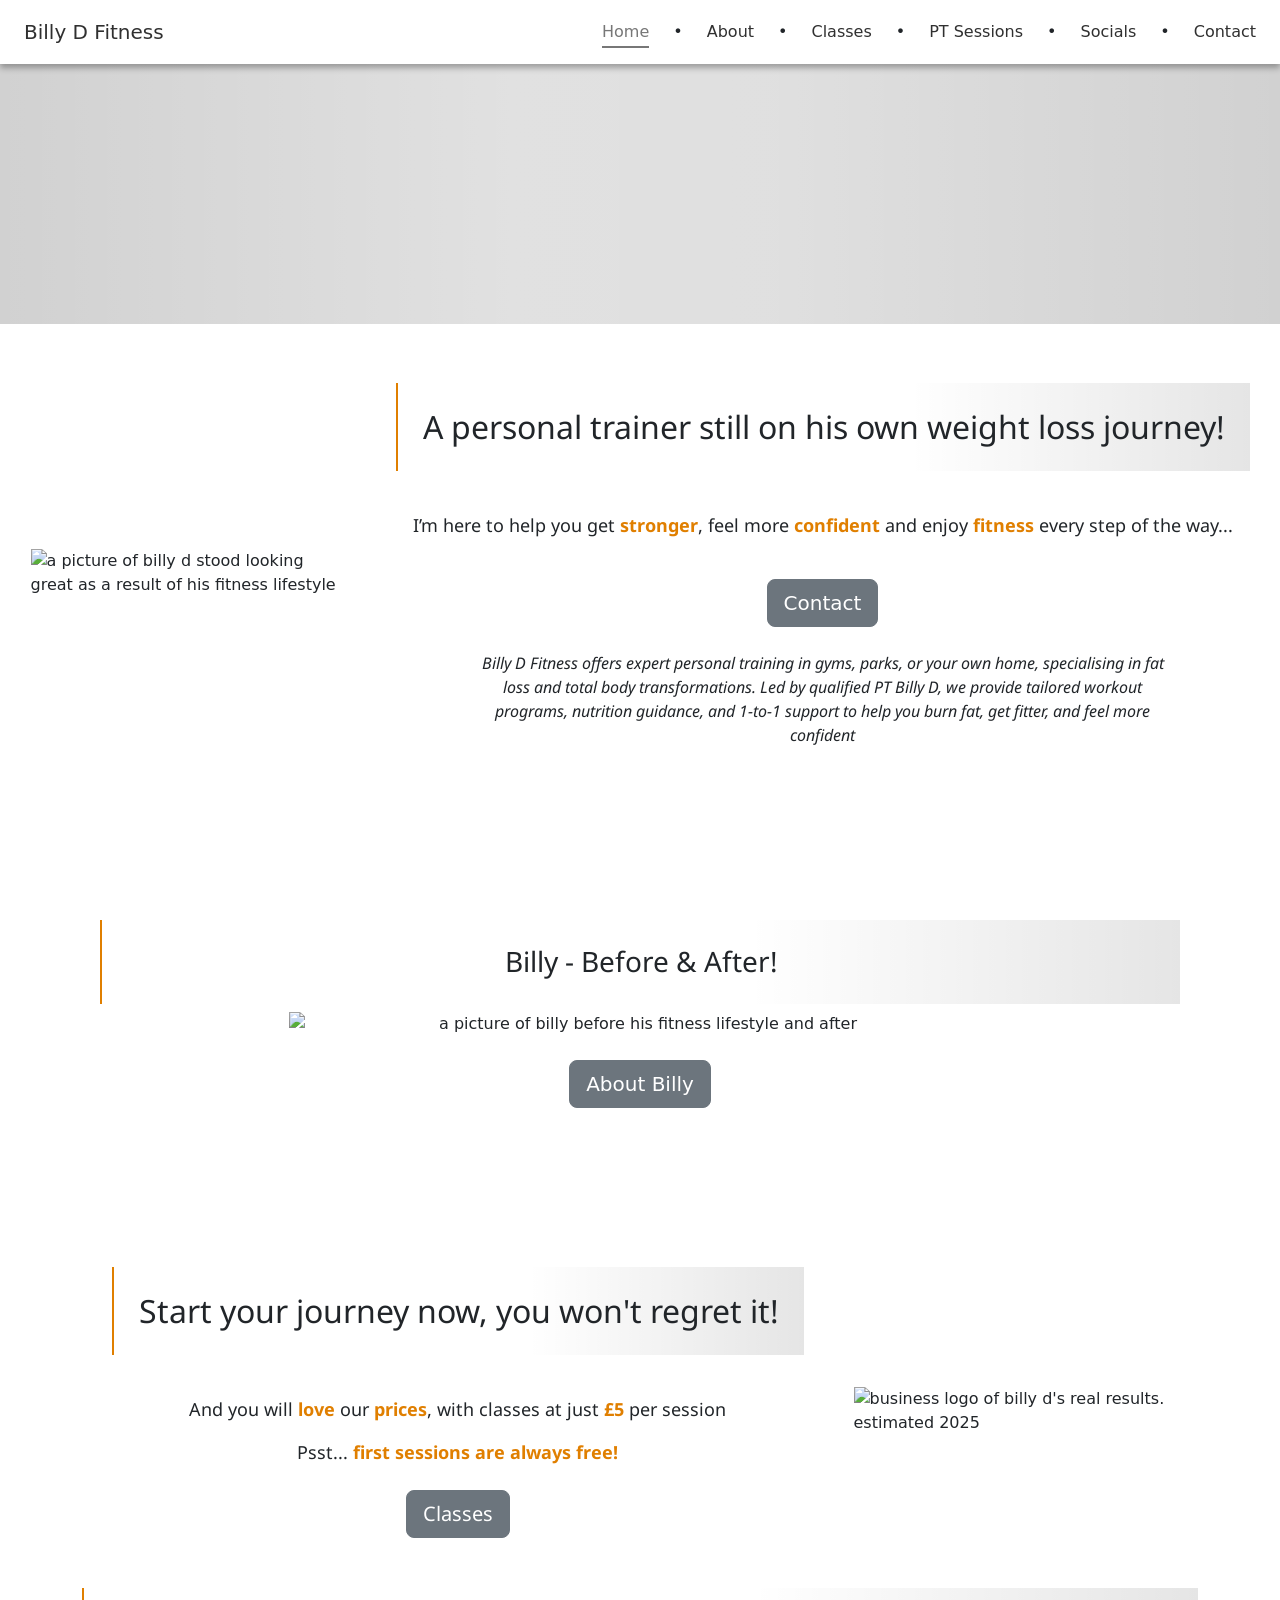
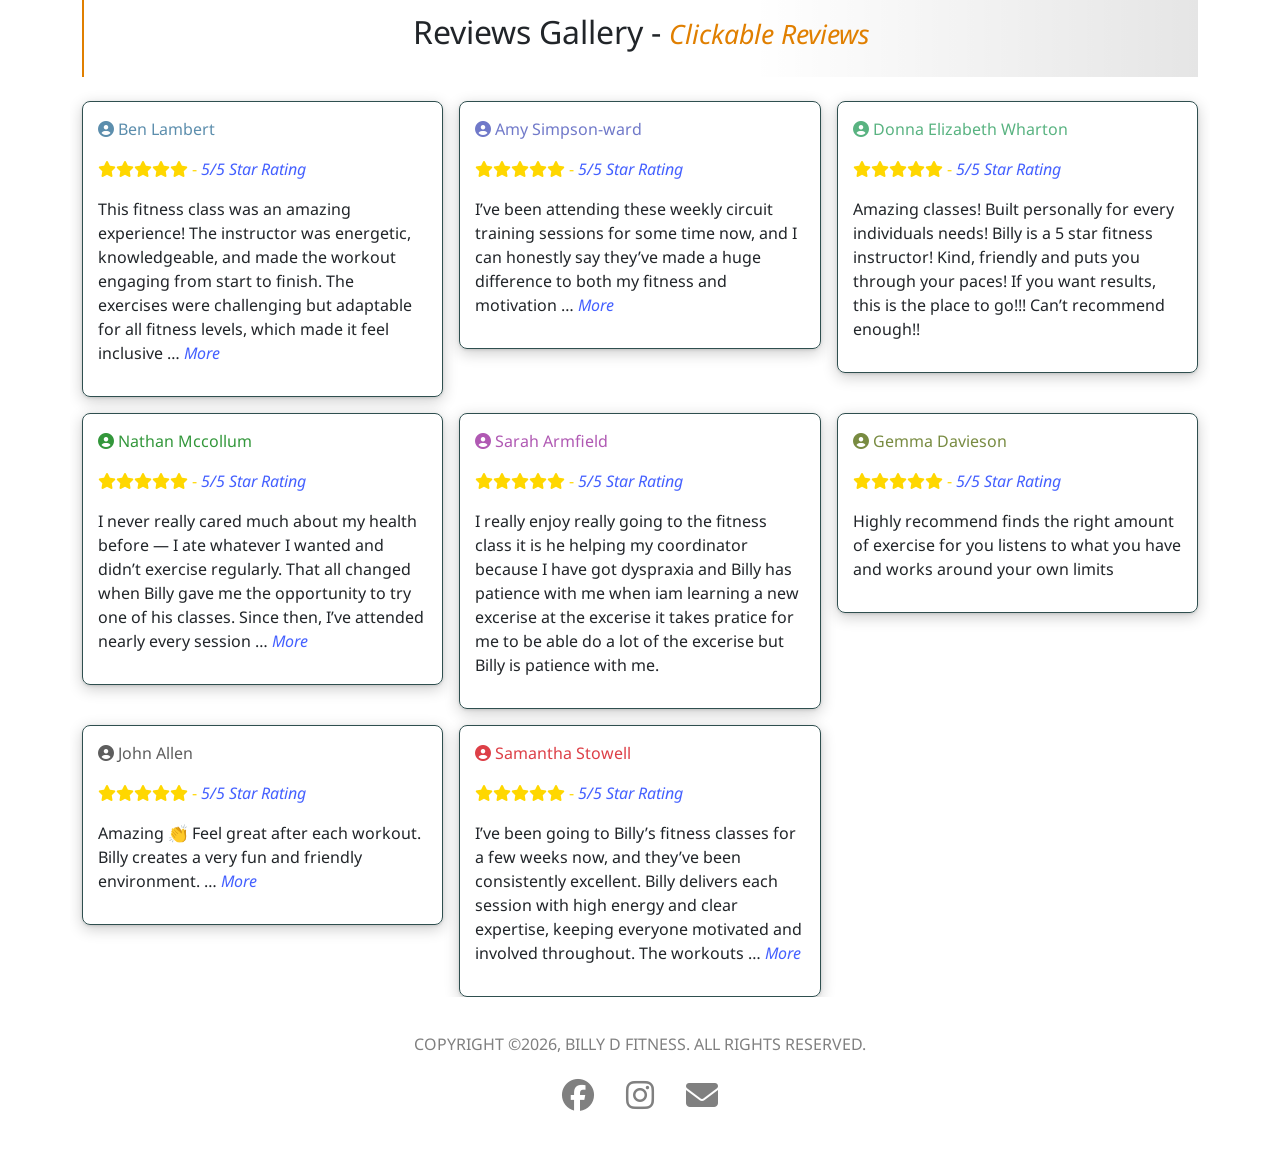
==== index.html @ 8358ff81 "update: all images to use cloudinary hosting" ====
<!DOCTYPE html>
<html lang="en">
<head>
    <meta charset="UTF-8">
    <meta name="viewport" content="width=device-width, initial-scale=1.0">
    <link rel="icon" href="https://res.cloudinary.com/dcos20qus/image/upload/v1777818998/675237b7cad7232b5d8d361314a06552.ico" type="image/x-icon">
    <title>Billy D Fitness</title>
    <link href="https://cdn.jsdelivr.net/npm/bootstrap@5.3.8/dist/css/bootstrap.min.css" rel="stylesheet" integrity="sha384-sRIl4kxILFvY47J16cr9ZwB07vP4J8+LH7qKQnuqkuIAvNWLzeN8tE5YBujZqJLB" crossorigin="anonymous">
    <link rel="stylesheet" href="assets/css/body.css">
    <link rel="stylesheet" href="assets/css/header.css">
    <link rel="stylesheet" href="assets/css/footer.css">
    <link rel="stylesheet" href="assets/css/brand.css">
    <link rel="stylesheet" href="assets/css/reviews.css">
    <link rel="stylesheet" href="assets/css/observer.css">
    <link rel="stylesheet" href="assets/css/responsive_elements.css">
    <link rel="stylesheet" href="assets/css/responsive_images.css">
    <link rel="stylesheet" href="https://cdnjs.cloudflare.com/ajax/libs/font-awesome/6.5.0/css/all.min.css">
</head>
<body>
    <header style="overflow-x: hidden;">
        <nav class="navbar fixed-top" style="padding: 12px; background-color: white; overflow-x: hidden;">
            <div class="container-fluid">
                <a class="navbar-brand" href="index.html">Billy D Fitness</a>
                <div class="nav-links-container">
                    <div class="custom-nav-links">
                        <a class="custom-nav-page underline-page" href="index.html">Home</a> •
                        <a class="custom-nav-page" href="pages/about.html">About</a> •
                        <a class="custom-nav-page" href="pages/classes.html">Classes</a> •
                        <a class="custom-nav-page" href="pages/ptsessions.html">PT Sessions</a> •
                        <a class="custom-nav-page" href="pages/socials.html">Socials</a> •
                        <a class="custom-nav-page" href="pages/contact.html">Contact</a>
                    </div>
                </div>
                <button class="navbar-toggler" type="button" data-bs-toggle="offcanvas" data-bs-target="#offcanvasNavbar" aria-controls="offcanvasNavbar" aria-label="Toggle navigation">
                <span class="navbar-toggler-icon"></span>
                </button>
                <div class="offcanvas offcanvas-end" tabindex="-1" id="offcanvasNavbar" aria-labelledby="offcanvasNavbarLabel">
                <div class="offcanvas-header">
                    <button type="button" class="btn-close" data-bs-dismiss="offcanvas" aria-label="Close"></button>
                </div>
                <div class="offcanvas-body">
                    <ul class="navbar-nav justify-content-end flex-grow-1 pe-3">
                    <li class="nav-item">
                        <a class="nav-link active" aria-current="page" href="index.html">Home</a>
                    </li>
                    <li class="nav-item">
                        <a class="nav-link" href="pages/about.html">About</a>
                    </li>
                    <li class="nav-item">
                        <a class="nav-link" href="pages/classes.html">Classes</a>
                    </li>
                    <li class="nav-item">
                        <a class="nav-link" href="pages/ptsessions.html">PT Sessions</a>
                    </li>
                    <li class="nav-item">
                        <a class="custom-nav-page" href="pages/socials.html">Socials</a>
                    </li>
                    <li class="nav-item">
                        <a class="nav-link" href="pages/contact.html">Contact</a>
                    </li>
                    </ul>
                </div>
                </div>
            </div>
        </nav>
    </header>

    <main style="overflow-x: hidden;">
        <div data-bg="https://res.cloudinary.com/dcos20qus/image/upload/v1777818998/94e450a5582f051aad15f8cc7bbd7d28.webp" class="background-image mt-4" style="background-image: url(https://res.cloudinary.com/dcos20qus/image/upload/v1777818998/94e450a5582f051aad15f8cc7bbd7d28.webp);"></div>
        <br>
        <div class="logo-container fade">
            <img loading="lazy" class="intro-image" src="https://res.cloudinary.com/dcos20qus/image/upload/v1777818998/c52d3b7598647123aa4045ac47051393.webp" alt="a picture of billy d stood looking great as a result of his fitness lifestyle"></img>
            <div class="introduction-text">
                <h2 class="title-jazz">A personal trainer still on his own weight loss journey!</h2>
                <hr>
                <p style="font-size: large;">I’m here to help you get <strong style="color: rgb(224, 127, 0);">stronger</strong>, feel more <strong style="color: rgb(224, 127, 0);">confident</strong> and enjoy <strong style="color: rgb(224, 127, 0);">fitness</strong> every step of the way...</p>
                <a href="pages/contact.html" class="btn btn-lg btn-secondary mt-4">Contact</a>
                <p class="mt-4" style="max-width: 700px;"><em>Billy D Fitness offers expert personal training in gyms, parks, or your own home, specialising in fat loss and total body transformations. Led by qualified PT Billy D, we provide tailored workout programs, nutrition guidance, and 1-to-1 support to help you burn fat, get fitter, and feel more confident</em></p>
            </div>
        </div>
        <div class="main-content container">
            <hr>         
            <h3 class="title-jazz">Billy - Before & After!</h2>
            <img loading="lazy" class="image" src="https://res.cloudinary.com/dcos20qus/image/upload/v1777818998/3942f4e8d0100c25e8bc1016ab769665.webp" alt="a picture of billy before his fitness lifestyle and after">
            <a href="pages/about.html" class="btn btn-lg btn-secondary mt-4">About Billy</a>
        </div>
        <br>
        <div class="logo-container fade">
            <div class="introduction-text">
                <h2 class="title-jazz">Start your journey now, you won't regret it!</h2>
                <hr>
                <p style="font-size: large;">And you will <strong style="color: rgb(224, 127, 0);">love</strong> our <strong style="color: rgb(224, 127, 0);">prices</strong>, with classes at just <strong style="color: rgb(224, 127, 0);">£5</strong> per session</p>
                <p style="font-size: large;">Psst... <strong style="color: rgb(224, 127, 0);">first sessions are always free!</strong>
                    <br>
                <a href="pages/classes.html" class="btn btn-lg btn-secondary mt-4">Classes</a>
            </div>
            <img loading="lazy" class="intro-image" src="https://res.cloudinary.com/dcos20qus/image/upload/v1777818998/94e450a5582f051aad15f8cc7bbd7d28.webp" alt="business logo of billy d's real results. estimated 2025"></img>
        </div>
        <br class="mt-4">
        <div class="container" style="overflow-x: hidden;">
            <h2 class="mb-4 title-jazz" style="z-index: 800;">Reviews Gallery - <em style="text-emphasis: none; color: rgb(224, 127, 0) !important; font-size: smaller;">Clickable Reviews</em></h2>
            <div class="row g-3">

                <!-- Square 1 -->
                <div class="col-md-4 col-sm-6">
                    <div class="reviews-container">
                        <div class="review">
                            <p style="color: rgb(92, 142, 173);"><i class="fa-solid fa-circle-user"></i> Ben Lambert</p>
                            <p class="rating"><i class="fa-solid fa-star"></i><i class="fa-solid fa-star"></i><i class="fa-solid fa-star"></i><i class="fa-solid fa-star"></i><i class="fa-solid fa-star"></i> - <em style="text-emphasis: none; color: rgb(68, 96, 255) !important">5/5 Star Rating</em></p>
                            <p class="message">This fitness class was an amazing experience! The instructor was energetic, knowledgeable, and made the workout engaging from start to finish. The exercises were challenging but adaptable for all fitness levels, which made it feel inclusive … <em style="text-emphasis: none; color: rgb(68, 96, 255) !important">More</em></p>
                        </div>
                    </div>
                </div>

                <!-- Square 2 -->
                 <div class="col-md-4 col-sm-6">
                    <div class="reviews-container">
                        <div class="review">
                            <p style="color: rgb(112, 121, 201);"><i class="fa-solid fa-circle-user"></i> Amy Simpson-ward</p>
                            <p class="rating"><i class="fa-solid fa-star"></i><i class="fa-solid fa-star"></i><i class="fa-solid fa-star"></i><i class="fa-solid fa-star"></i><i class="fa-solid fa-star"></i> - <em style="text-emphasis: none; color: rgb(68, 96, 255) !important">5/5 Star Rating</em></p>
                            <p class="message">I’ve been attending these weekly circuit training sessions for some time now, and I can honestly say they’ve made a huge difference to both my fitness and motivation … <em style="text-emphasis: none; color: rgb(68, 96, 255) !important">More</em></p>
                        </div>
                    </div>
                </div>

                <!-- Square 3 -->
                 <div class="col-md-4 col-sm-6">
                    <div class="reviews-container">
                        <div class="review">
                            <p style="color: rgb(89, 179, 129);"><i class="fa-solid fa-circle-user"></i> Donna Elizabeth Wharton</p>
                            <p class="rating"><i class="fa-solid fa-star"></i><i class="fa-solid fa-star"></i><i class="fa-solid fa-star"></i><i class="fa-solid fa-star"></i><i class="fa-solid fa-star"></i> - <em style="text-emphasis: none; color: rgb(68, 96, 255) !important">5/5 Star Rating</em></p>
                            <p class="message">Amazing classes! Built personally for every individuals needs! Billy is a 5 star fitness instructor! Kind, friendly and puts you through your paces! If you want results, this is the place to go!!! Can’t recommend enough!!</p>
                        </div>
                    </div>
                </div>

                <!-- Square 4 -->
                 <div class="col-md-4 col-sm-6">
                    <div class="reviews-container">
                        <div class="review">
                            <p style="color: rgb(51, 151, 59);"><i class="fa-solid fa-circle-user"></i> Nathan Mccollum</p>
                            <p class="rating"><i class="fa-solid fa-star"></i><i class="fa-solid fa-star"></i><i class="fa-solid fa-star"></i><i class="fa-solid fa-star"></i><i class="fa-solid fa-star"></i> - <em style="text-emphasis: none; color: rgb(68, 96, 255) !important">5/5 Star Rating</em></p>
                            <p class="message">I never really cared much about my health before — I ate whatever I wanted and didn’t exercise regularly. That all changed when Billy gave me the opportunity to try one of his classes. Since then, I’ve attended nearly every session … <em style="text-emphasis: none; color: rgb(68, 96, 255) !important">More</em></p>
                        </div>
                    </div>
                </div>

                <!-- Square 5 -->
                 <div class="col-md-4 col-sm-6">
                    <div class="reviews-container">
                        <div class="review">
                            <p style="color: rgb(176, 89, 179);"><i class="fa-solid fa-circle-user"></i> Sarah Armfield</p>
                            <p class="rating"><i class="fa-solid fa-star"></i><i class="fa-solid fa-star"></i><i class="fa-solid fa-star"></i><i class="fa-solid fa-star"></i><i class="fa-solid fa-star"></i> - <em style="text-emphasis: none; color: rgb(68, 96, 255) !important">5/5 Star Rating</em></p>
                            <p class="message">I really enjoy really going to the fitness class it is he helping my coordinator because I have got dyspraxia and Billy has patience with me when iam learning a new excerise at the excerise it takes pratice for me to be able do a lot of the excerise but Billy is patience with me.</p>
                        </div>
                    </div>
                </div>

                <!-- Square 6 -->
                 <div class="col-md-4 col-sm-6">
                    <div class="reviews-container">
                        <div class="review">
                            <p style="color: rgb(120, 139, 65);"><i class="fa-solid fa-circle-user"></i> Gemma Davieson</p>
                            <p class="rating"><i class="fa-solid fa-star"></i><i class="fa-solid fa-star"></i><i class="fa-solid fa-star"></i><i class="fa-solid fa-star"></i><i class="fa-solid fa-star"></i> - <em style="text-emphasis: none; color: rgb(68, 96, 255) !important">5/5 Star Rating</em></p>
                            <p class="message">Highly recommend finds the right amount of exercise for you listens to what you have and works around your own limits</p>
                        </div>
                    </div>
                </div>

                <!-- Square 7 -->
                 <div class="col-md-4 col-sm-6">
                    <div class="reviews-container">
                        <div class="review">
                            <p style="color: rgb(94, 94, 94);"><i class="fa-solid fa-circle-user"></i> John Allen</p>
                            <p class="rating"><i class="fa-solid fa-star"></i><i class="fa-solid fa-star"></i><i class="fa-solid fa-star"></i><i class="fa-solid fa-star"></i><i class="fa-solid fa-star"></i> - <em style="text-emphasis: none; color: rgb(68, 96, 255) !important">5/5 Star Rating</em></p>
                            <p class="message">Amazing 👏 Feel great after each workout. Billy creates a very fun and friendly environment. … <em style="text-emphasis: none; color: rgb(68, 96, 255) !important">More</em></p>
                        </div>
                    </div>
                </div>

                <!-- Square 8 -->
                 <div class="col-md-4 col-sm-6">
                    <div class="reviews-container">
                        <div class="review">
                            <p style="color: rgb(221, 63, 71);"><i class="fa-solid fa-circle-user"></i> Samantha Stowell</p>
                            <p class="rating"><i class="fa-solid fa-star"></i><i class="fa-solid fa-star"></i><i class="fa-solid fa-star"></i><i class="fa-solid fa-star"></i><i class="fa-solid fa-star"></i> - <em style="text-emphasis: none; color: rgb(68, 96, 255) !important">5/5 Star Rating</em></p>
                            <p class="message">I’ve been going to Billy’s fitness classes for a few weeks now, and they’ve been consistently excellent. Billy delivers each session with high energy and clear expertise, keeping everyone motivated and involved throughout. The workouts … <em style="text-emphasis: none; color: rgb(68, 96, 255) !important">More</em></p>
                        </div>
                    </div>
                </div>

            </div>
        </div>
    </main>

    <footer class="container-fluid">
        <div class="footer-container">
            <p class="copyright">COPYRIGHT ©2026, BILLY D FITNESS. ALL RIGHTS RESERVED.</p>
            <div class="footer-nav-links">
                <a class="footer-link" href="https://www.facebook.com/billydfitnesspt" target="_blank"><i class="fa-brands fa-facebook"></i></a>
                <a class="footer-link" href="https://www.instagram.com/billydavieson/" target="_blank"><i class="fa-brands fa-instagram"></i></a>
                <a class="footer-link" href="mailto:pt@billydfitness.com"><i class="fa-solid fa-envelope"></i></a>
            </div>
        </div>
    </footer>

    <script src="https://cdn.jsdelivr.net/npm/bootstrap@5.3.8/dist/js/bootstrap.bundle.min.js" integrity="sha384-FKyoEForCGlyvwx9Hj09JcYn3nv7wiPVlz7YYwJrWVcXK/BmnVDxM+D2scQbITxI" crossorigin="anonymous"></script>
    <script src="assets/js/main.js"></script>
    <script src="assets/js/observer.js"></script>
</body>
</html>
---- assets/css/body.css ----
html body{
    margin: 0;
    padding: 0;
    overflow-x: hidden;
}
.main-content{
    margin-top: 4rem;
    padding: 30px;
    padding-top: 50px;
    padding-bottom: 100px;
    text-align: center;
    display: flex;
    justify-content: center;
    flex-direction: column;
    align-items: center;
    /* background-color: rgb(238, 236, 231); */
}
.background-image {
    background-color: #cccccc; /* Used if the image is unavailable */
    height: 300px; /* You must set a specified height */
    background-position-y: top;
    background-position: center; /* Center the image */
    background-repeat: no-repeat; /* Do not repeat the image */
    background-size: contain;
    display: flex;
    justify-content: center;
    align-items: center;
    text-align: center;
    position: relative; 
}
.background-image::before {
    content: '';
    position: absolute;
    top: 0;
    left: 0;
    right: 0;
    bottom: 0;
    background: linear-gradient(90deg,rgba(255, 255, 255, 0.1) 0%, rgba(255, 255, 255, 0.411) 40%,rgba(255, 255, 255, 0.39) 60%, rgba(255, 255, 255, 0.1) 100%);
    pointer-events: none;
}
.intro-image{
    width: 25%;
    height: auto;
}
.logo-container{
    margin-top: 25px;
    display: flex;
    flex-direction: column;
    justify-content: center;
    align-items: center;
    padding: 10px;
    gap: 50px;
}
.row-container{
    display: flex;
    flex-direction: column;
    justify-content: center;
    align-items: center;
    padding: 10px;
    gap: 50px;
}
.social-links a{
    font-size: 120px;
    color: rgb(224, 127, 0);
}
.business-card-content{
    margin-top: 4rem;
    padding: 30px;
    text-align: center;
    display: flex;
    justify-content: center;
    flex-direction: column;
    align-items: center;
}
.business-card{
    display: flex;
    justify-content: center;
    align-items: center;
    text-align: center;
}
.business-card-link{
    font-size: 120px !important;
    color: rgb(224, 127, 0) !important;
    transition: color ease-in-out 0.1s;
}
.business-card-link:hover{
    color: rgb(85, 85, 85) !important;
}
    
.introduction-text{
    display: flex;
    flex-direction: column;
    justify-content: center;
    align-items: center;
    text-align: center;
}
.maps{
    display: flex;
    justify-content: center;
    align-items: center;
    border: 2px solid darkslategray;
    border-radius: 18px;
    background-color: #f5f5f5;
}

/* EXTRAS */

.title-jazz{
    background: linear-gradient(90deg, rgba(0, 0, 0, 0) 0%, rgba(0, 0, 0, 0) 20%, rgba(0, 0, 0, 0) 60%, rgba(0, 0, 0, 0.1) 100%);
    padding: 25px;
    text-align: center;
    width: 100%;
    border-left: solid 2px rgb(224, 127, 0)
}
.nice-box{
    padding: 8px;
    padding-left: 10px;
    padding-right: 10px;
    display: flex;
    flex-direction: column;
    justify-content: top;
    align-items: center;
    text-align: center;
    min-height: 500px;
    flex-grow: 1;
}
.btn{
    transition: box-shadow ease-in-out 0.25s;
}
.btn:hover{
    box-shadow: 0 4px 8px rgba(0, 0, 0, 0.25);
}
.card{
    min-height: 350px !important;
}
---- assets/css/header.css ----
header{
    z-index: 999;
}
.navbar{
    box-shadow: 0 4px 6px rgba(0, 0, 0, 0.3) !important;
}
.nav-links-container{
    display: none;
}
.navbar-brand{
    color: rgb(48, 48, 48) !important
}
.custom-nav-links{
    display: flex;
    justify-content: end;
    align-items: center;
    gap: 1.5rem;
}
.custom-nav-page{
    font-size: normal !important;
    text-decoration: none;
    position: relative;
    text-decoration: none;
    transition: color 0.25s ease-in-out;
    color: rgb(48, 48, 48);
} 
.custom-nav-page:hover{
    color: rgb(100, 100, 100);
}
.custom-nav-page::after{
    content: "";
    position: absolute;
    left: 0;
    bottom: -3.5px;
    width: 0;
    height: 2px;
    background: rgb(119, 119, 119);
    transition: width 0.3s ease;
}
/* Make underline appear when .underline-page is added */
.custom-nav-page.underline-page::after {
  width: 100%;
}

/* Ensure text is white when .underline-page is added */
.custom-nav-page.underline-page {
  color: rgb(119, 119, 119) !important;
}
.custom-nav-page.underline-page::after {
  width: 100%;
}

.custom-nav-page:hover::after {
  width: 100%;
}
---- assets/css/footer.css ----
footer{
    padding: 35px;
    display: flex;
    justify-content: center;
    align-items: center;
    background-color: white;
}
.footer-container{
    display: flex;
    flex-direction: column;
    justify-content: center;
    align-items: center;
}
.footer-nav-links{
    display: flex;
    justify-content: center;
    align-items: center;
    gap: 2rem;
}
.footer-link{
    text-decoration: none;
    font-size: xx-large;
    color: grey;
    transition: color ease-in-out 0.25s;
}
.footer-link:hover{
    color: rgb(88, 88, 88);
}
.copyright{
    color: grey;
}
---- assets/css/brand.css ----
@import url('https://fonts.googleapis.com/css2?family=Noto+Sans:ital,wght@0,100..900;1,100..900&family=Spectral:ital,wght@0,200;0,300;0,400;0,500;0,600;0,700;0,800;1,200;1,300;1,400;1,500;1,600;1,700;1,800&display=swap');

h1, h2, h3, h4, h5, h6{
    font-family: "Noto Sans", serif !important;
    font-weight: 400 !important;
    font-style: normal !important;
}
p{
    font-family: "Noto Sans", serif !important;
    font-weight: 400 !important;
    font-style: normal !important;
}
.active{
    color: rgb(168, 148, 31) !important;
}
---- assets/css/reviews.css ----
.reviews-container{
    display: flex;
    justify-content: center;
    align-items: center;
}
.review{
    border: 1px solid darkslategray;
    border-radius: 8px;
    padding: 15px;
    box-shadow: 0 4px 15px rgba(0, 0, 0, 0.2), 0 1px 3px rgba(0, 0, 0, 0.12);
    cursor: pointer;
    min-height: fit-content;
}
.rating{
    color: gold !important;
}
---- assets/css/observer.css ----
.image {
    opacity: 0;
    height: 75%;
    width: 65%;
    transition: opacity 1.3s ease-in;
}
.image.visible {
    opacity: 1;
}
.fade{
    opacity: 0;
    transition: opacity 1.3s ease-in;
}
.fade.visible{
    opacity: 1;
}
---- assets/css/responsive_elements.css ----
@media (min-width: 849px) {
    .navbar-toggler {
        display: none !important;
    }
    .nav-links-container{
        display: block !important;
    }
    .logo-container{
        margin-top: 25px;
        display: flex;
        flex-direction: row;
    }
    .row-container{
        flex-direction: row;
        display: flex;
        padding: 10px;
        gap: 150px;
    }
}
@media(max-width: 500px){
    .nice-box{
        width: 100vw;
    }
}
---- assets/css/responsive_images.css ----
@media (max-width: 1024px) {
    .image {
        height: 100% !important;
        width: 100% !important;
    }
    .intro-image{
        height: 40% !important;
        width: 40% !important;
    }
}
@media (max-width: 500px) {
    .intro-image{
        height: 60% !important;
        width: 60% !important;
    }
}
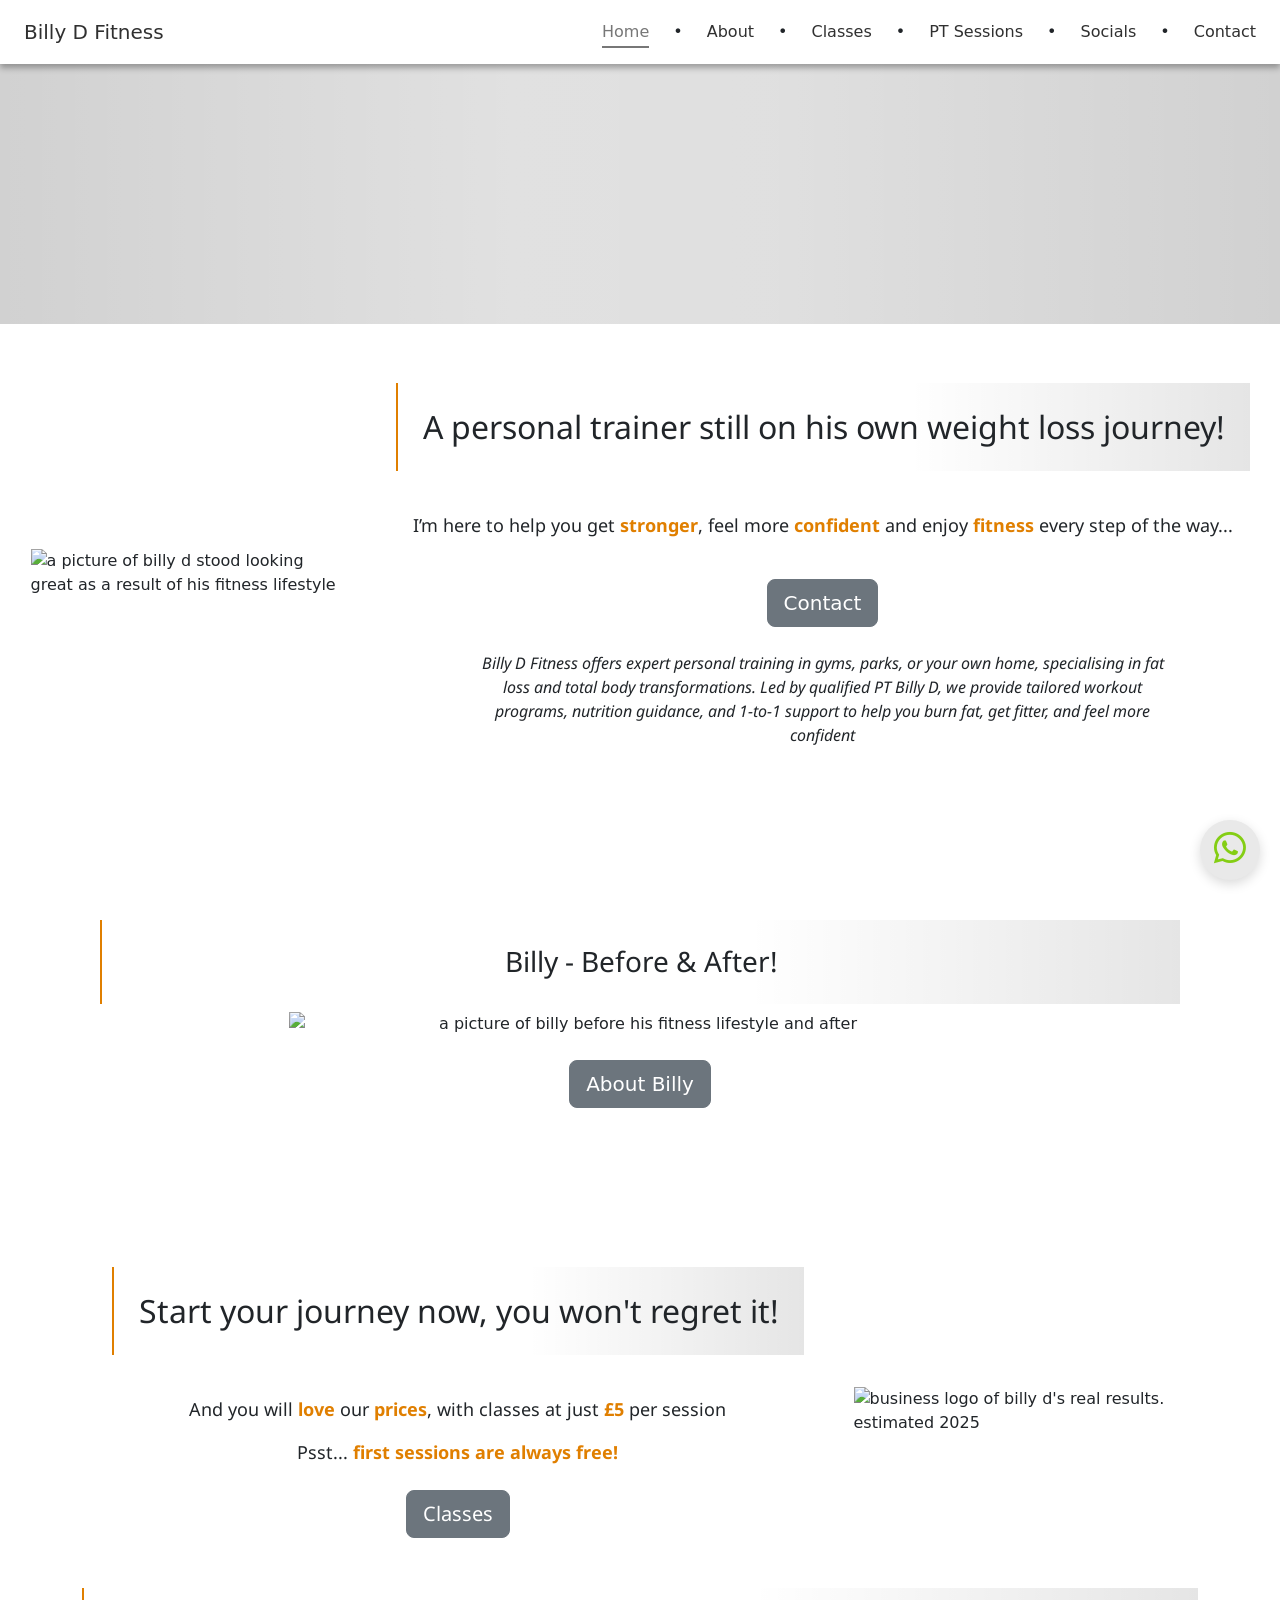
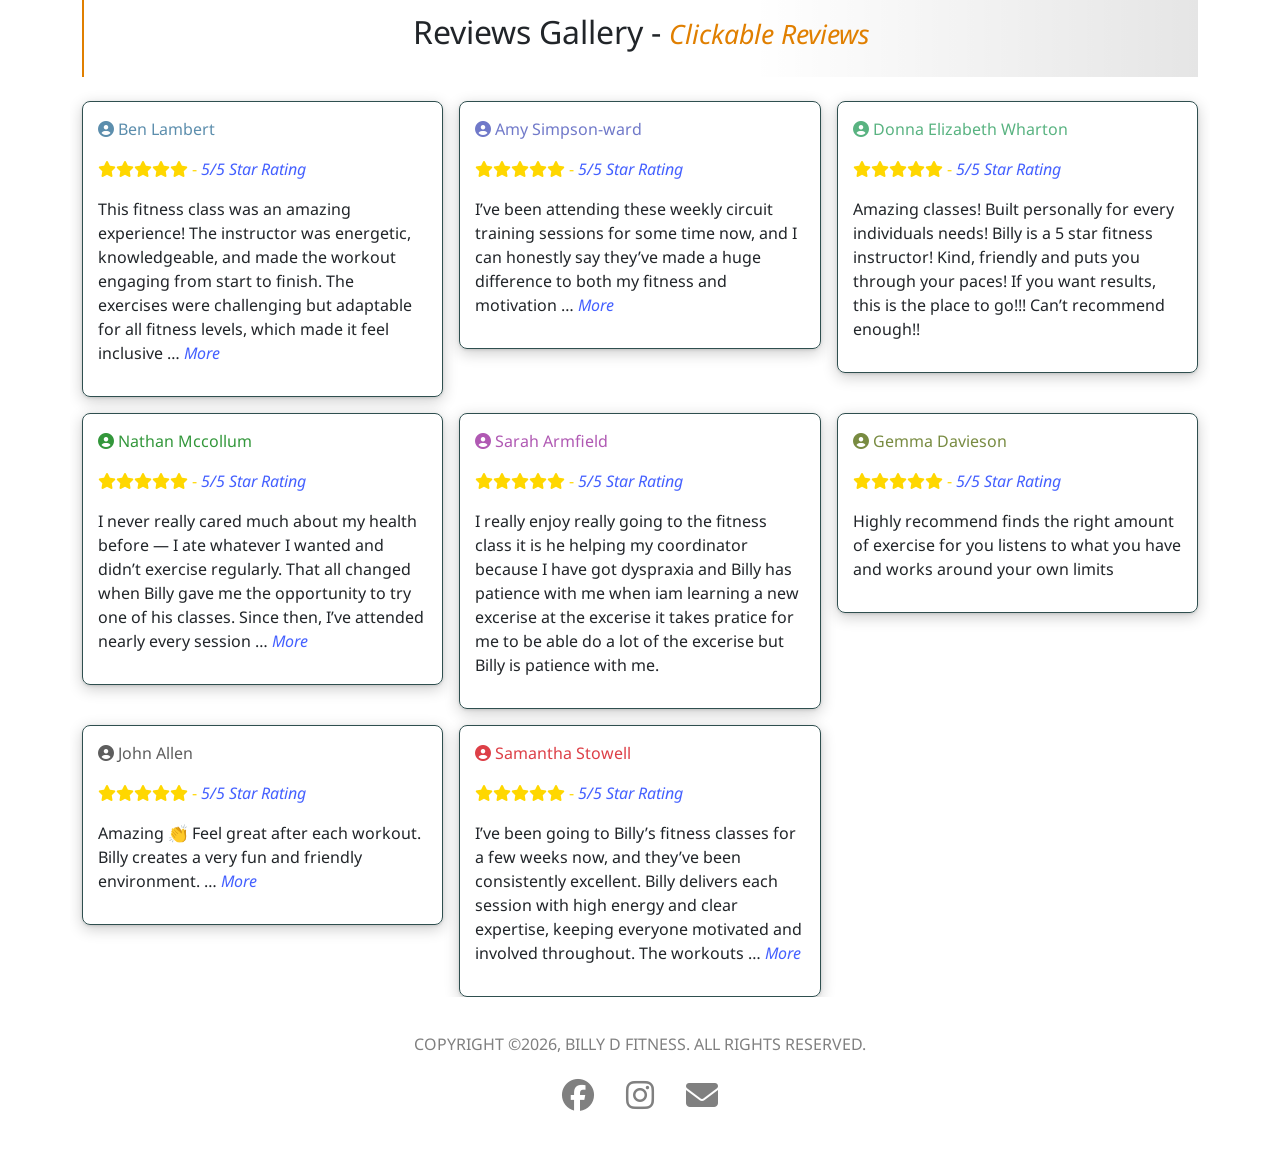
==== commit ec7f1cf7: "update: contact form and add number. add: whatsapp bubble fixed" ====
--- a/index.html
+++ b/index.html
@@ -5,6 +5,14 @@
     <meta name="viewport" content="width=device-width, initial-scale=1.0">
     <link rel="icon" href="https://res.cloudinary.com/dcos20qus/image/upload/v1777818998/675237b7cad7232b5d8d361314a06552.ico" type="image/x-icon">
     <title>Billy D Fitness</title>
+    <meta name="description" content="Billy D Fitness - Personal training, fitness classes, and PT sessions in Burnley, Lancashire. Expert fitness coaching and circuit training.">
+    <meta name="keywords" content="fitness burnley, personal training burnley, PT burnley, fitness classes burnley, circuit training burnley, personal trainer burnley, fitness lancashire, personal training lancashire, PT lancashire, burnley gym, fitness coach burnley, online coaching burnley, burnley fitness classes, personal trainer lancashire, fitness instructor burnley, burnley personal trainer, lancashire fitness classes, fitness sessions burnley, strength training burnley, weight loss burnley, fitness goals burnley, training classes lancashire, PT sessions burnley, online personal training burnley, burnley circuit training, fitness coaching burnley">
+    <meta name="author" content="Billy D Fitness">
+    <meta name="robots" content="index, follow">
+    <meta property="og:title" content="Billy D Fitness - Personal Training in Burnley">
+    <meta property="og:description" content="Expert personal training and fitness classes in Burnley, Lancashire. Transform your fitness with Billy D.">
+    <meta property="og:type" content="website">
+    <meta property="og:url" content="https://www.billydfitness.com">
     <link href="https://cdn.jsdelivr.net/npm/bootstrap@5.3.8/dist/css/bootstrap.min.css" rel="stylesheet" integrity="sha384-sRIl4kxILFvY47J16cr9ZwB07vP4J8+LH7qKQnuqkuIAvNWLzeN8tE5YBujZqJLB" crossorigin="anonymous">
     <link rel="stylesheet" href="assets/css/body.css">
     <link rel="stylesheet" href="assets/css/header.css">
@@ -69,7 +77,7 @@
         <div data-bg="https://res.cloudinary.com/dcos20qus/image/upload/v1777818998/94e450a5582f051aad15f8cc7bbd7d28.webp" class="background-image mt-4" style="background-image: url(https://res.cloudinary.com/dcos20qus/image/upload/v1777818998/94e450a5582f051aad15f8cc7bbd7d28.webp);"></div>
         <br>
         <div class="logo-container fade">
-            <img loading="lazy" class="intro-image" src="https://res.cloudinary.com/dcos20qus/image/upload/v1777818998/c52d3b7598647123aa4045ac47051393.webp" alt="a picture of billy d stood looking great as a result of his fitness lifestyle"></img>
+            <img loading="lazy" class="intro-image" src="https://res.cloudinary.com/dcos20qus/image/upload/v1777821775/c7a8649a28d0fb8f738e61accf468829.webp" alt="a picture of billy d stood looking great as a result of his fitness lifestyle"></img>
             <div class="introduction-text">
                 <h2 class="title-jazz">A personal trainer still on his own weight loss journey!</h2>
                 <hr>
@@ -191,6 +199,10 @@
 
             </div>
         </div>
+
+        <div class="whatsapp-bubble">
+            <a href="https://wa.me/07752509001" target="_blank" style="color: rgb(132, 206, 20);"><i class="fa-brands fa-whatsapp"></i></a>
+        </div>
     </main>
 
     <footer class="container-fluid">
--- a/assets/css/body.css
+++ b/assets/css/body.css
@@ -102,6 +102,29 @@
     border-radius: 18px;
     background-color: #f5f5f5;
 }
+.bio-container{
+    display: flex;
+    justify-content: center;
+    align-items: center;
+}
+.bio{
+    text-align: start !important;
+    padding: 25px;
+    border: 1px darkslategray solid;
+    border-radius: 12px;
+
+}
+.bio ul{
+    border-left: solid 2px rgb(224, 127, 0);
+}
+.border-left{
+    border-left: solid 2px rgb(224, 127, 0);
+    padding-left: 15px;
+}
+.em-span{
+    font-weight: 600;
+    color: rgb(209, 118, 0);
+}
 
 /* EXTRAS */
 
@@ -132,4 +155,31 @@
 }
 .card{
     min-height: 350px !important;
+}
+.whatsapp-bubble {
+    position: fixed;
+    bottom: 20px;           /* Distance from bottom - adjust as needed */
+    right: 20px;            /* Distance from right - adjust as needed */
+    z-index: 1000;          /* Ensures it appears above other content */
+    width: 60px;            /* Adjust size */
+    height: 60px;
+    border-radius: 50%;     /* Makes it circular */
+    display: flex;
+    align-items: center;
+    justify-content: center;
+    background-color: #e9e9e9;  /* WhatsApp green */
+    box-shadow: 0 4px 12px rgba(0, 0, 0, 0.15);
+    cursor: pointer;
+    transition: transform 0.3s ease;
+}
+
+.whatsapp-bubble:hover {
+    transform: scale(1.1);
+}
+
+.whatsapp-bubble a {
+    color: white;
+    font-size: 36px;
+    text-decoration: none;
+    margin-bottom: 2.5px;
 }
--- a/assets/css/responsive_elements.css
+++ b/assets/css/responsive_elements.css
@@ -16,6 +16,9 @@
         padding: 10px;
         gap: 150px;
     }
+    .bio{
+        width: 750px;
+    }
 }
 @media(max-width: 500px){
     .nice-box{
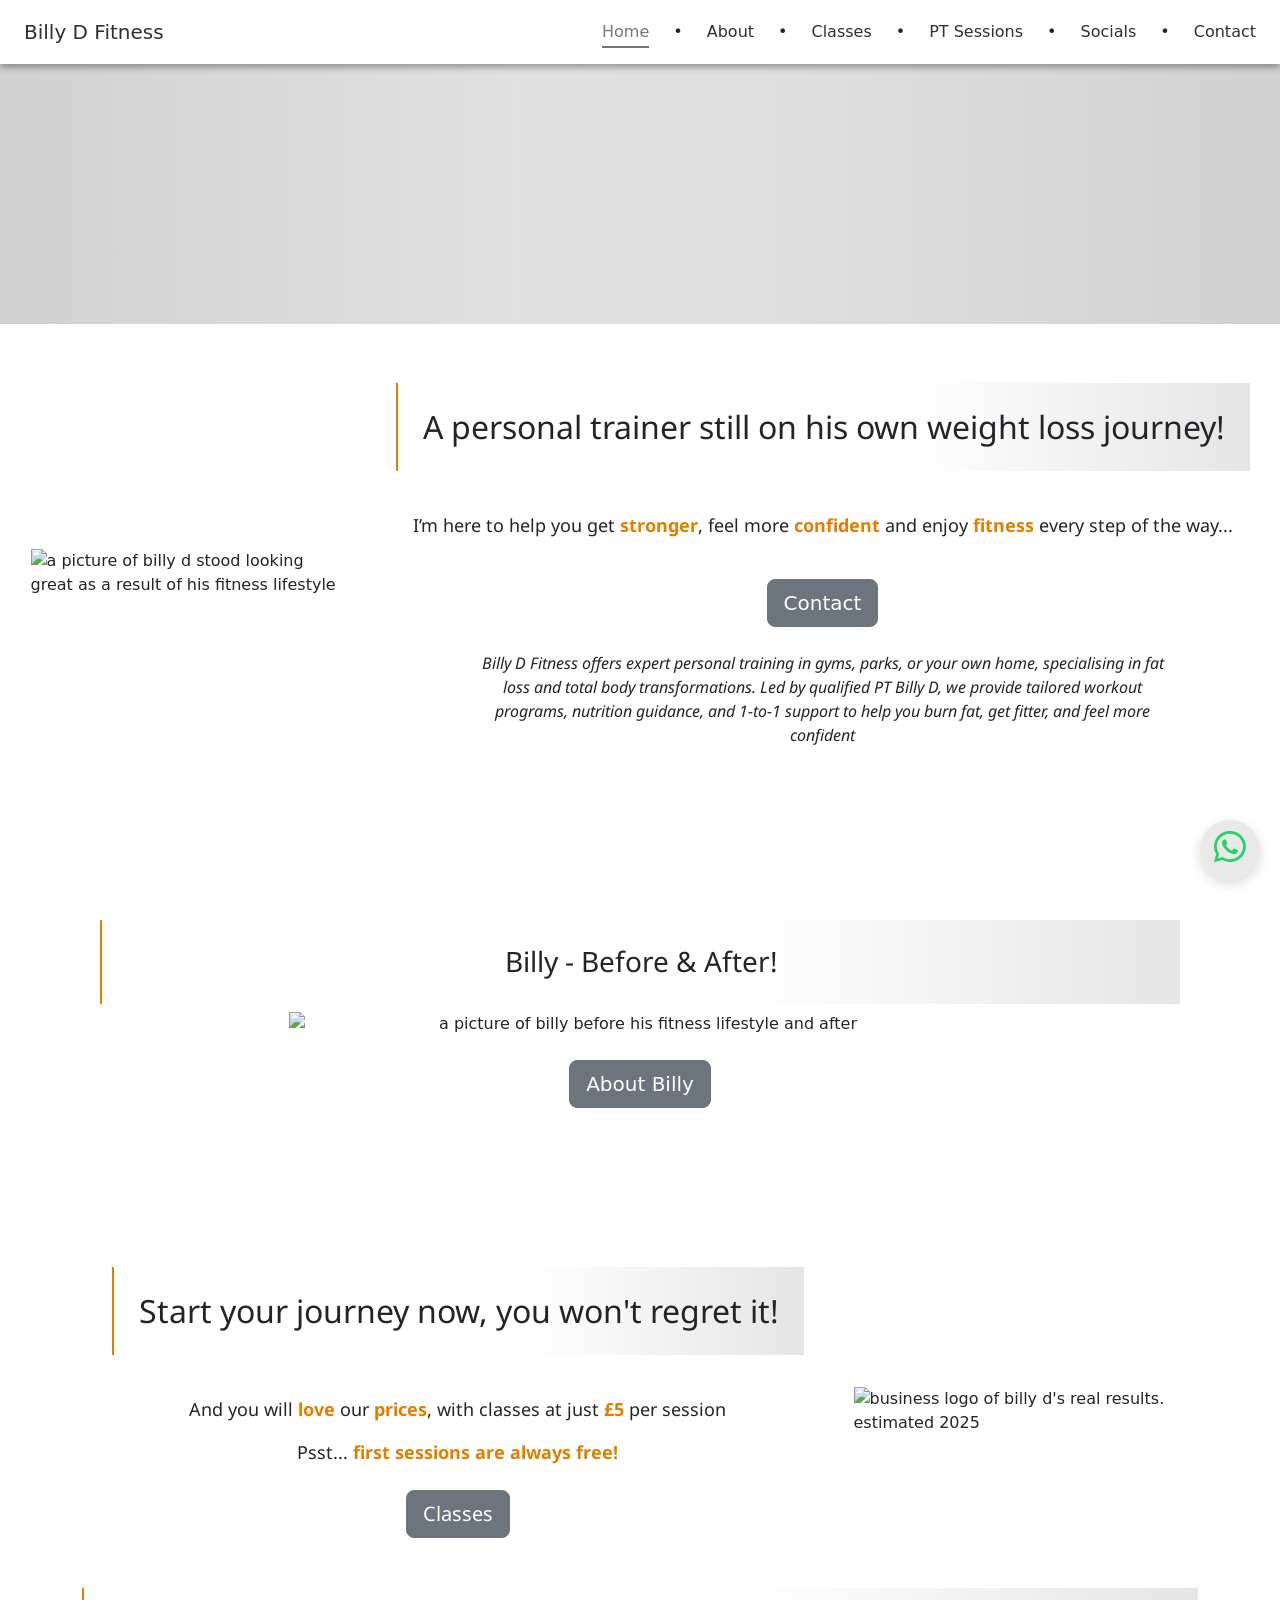
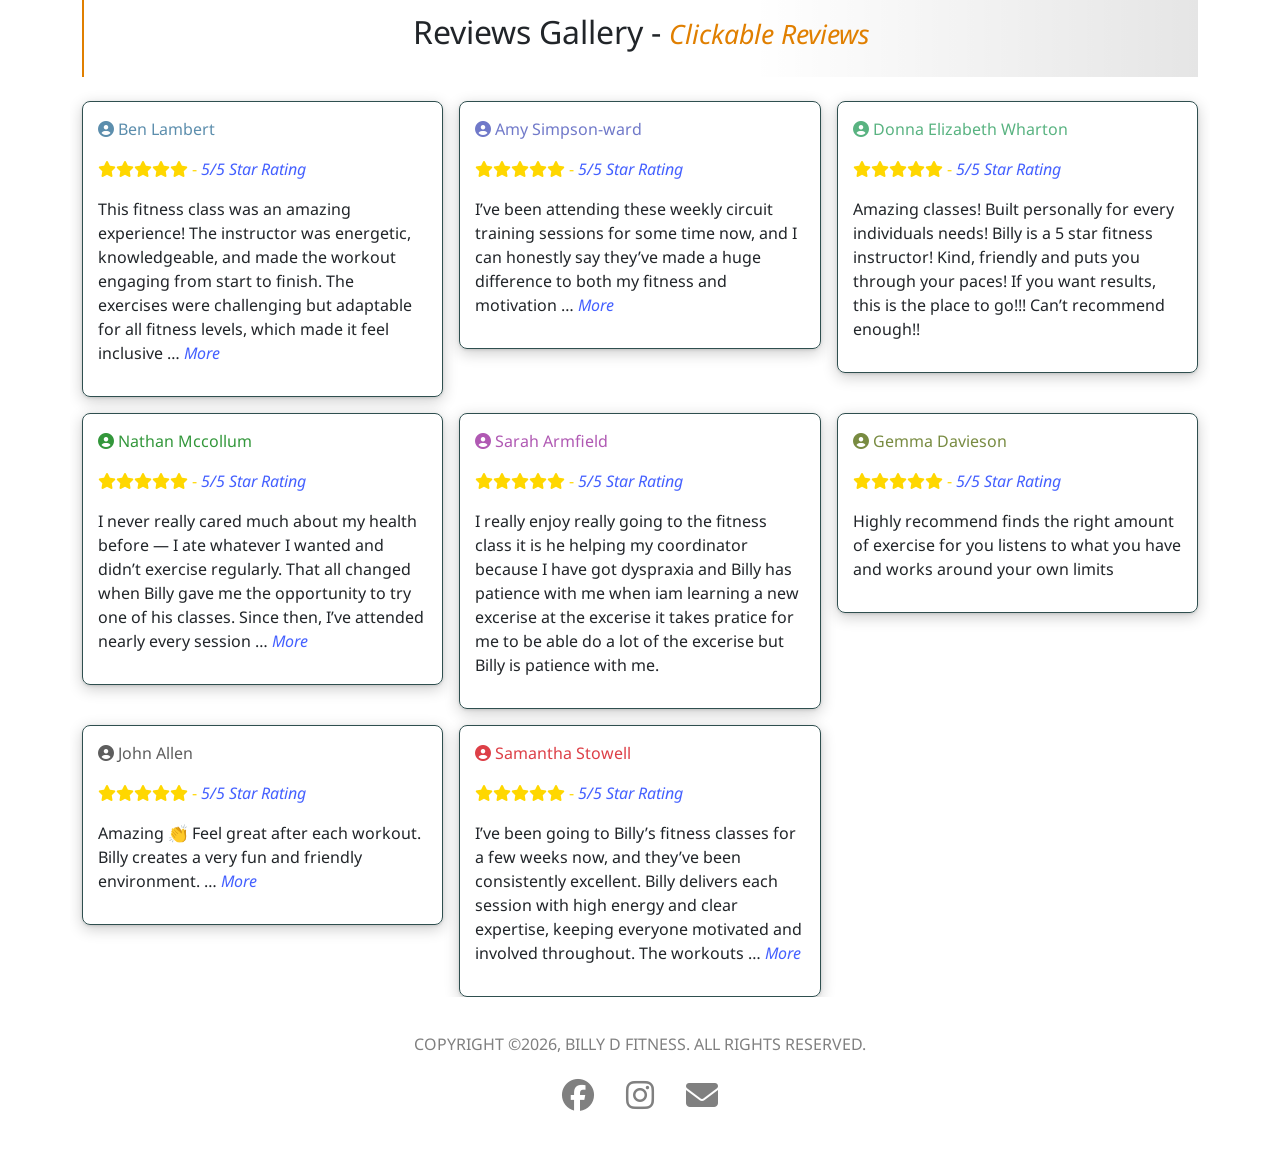
==== commit 86111f3a: "update: whatsapp logo color and margin" ====
--- a/index.html
+++ b/index.html
@@ -201,7 +201,7 @@
         </div>
 
         <div class="whatsapp-bubble">
-            <a href="https://wa.me/07752509001" target="_blank" style="color: rgb(132, 206, 20);"><i class="fa-brands fa-whatsapp"></i></a>
+            <a href="https://wa.me/07752509001" target="_blank" style="color: rgb(37, 211, 102);"><i class="fa-brands fa-whatsapp"></i></a>
         </div>
     </main>
 
--- a/assets/css/body.css
+++ b/assets/css/body.css
@@ -181,5 +181,5 @@
     color: white;
     font-size: 36px;
     text-decoration: none;
-    margin-bottom: 2.5px;
+    margin-bottom: 3.5px;
 }
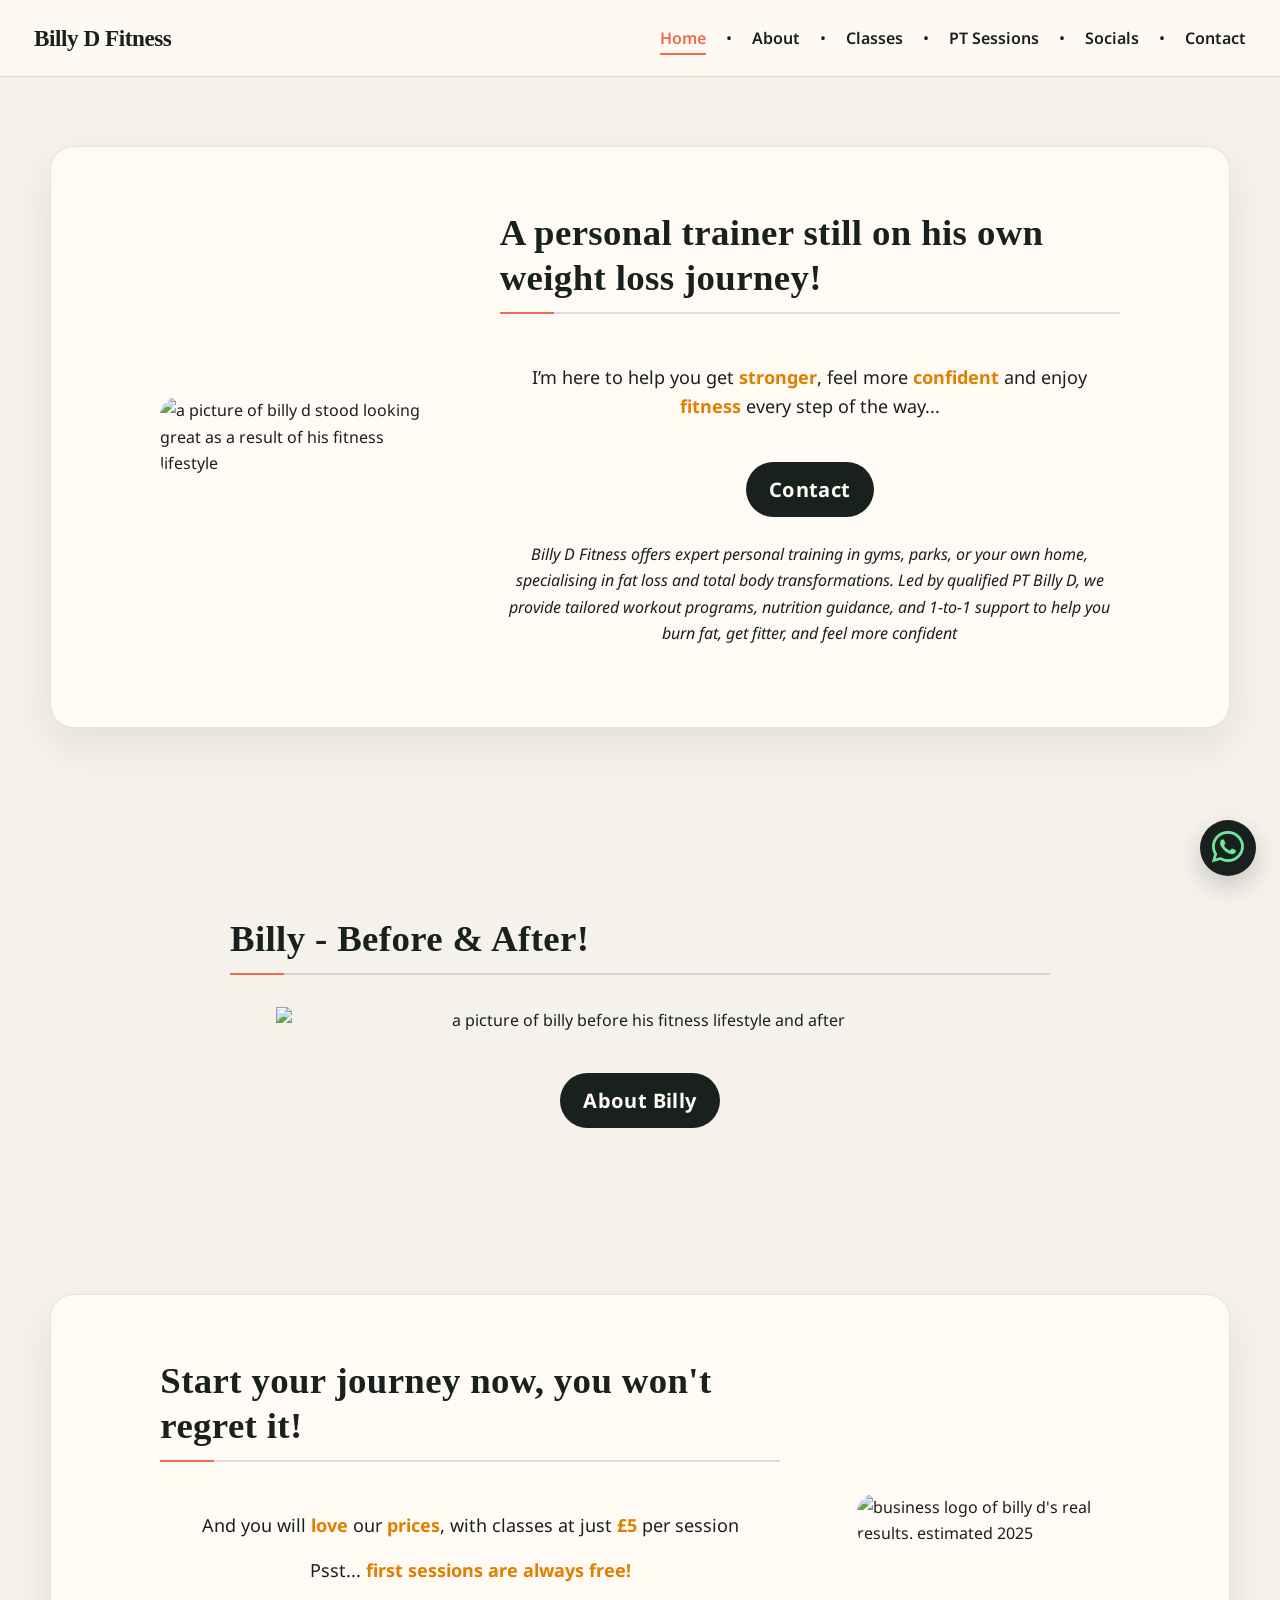
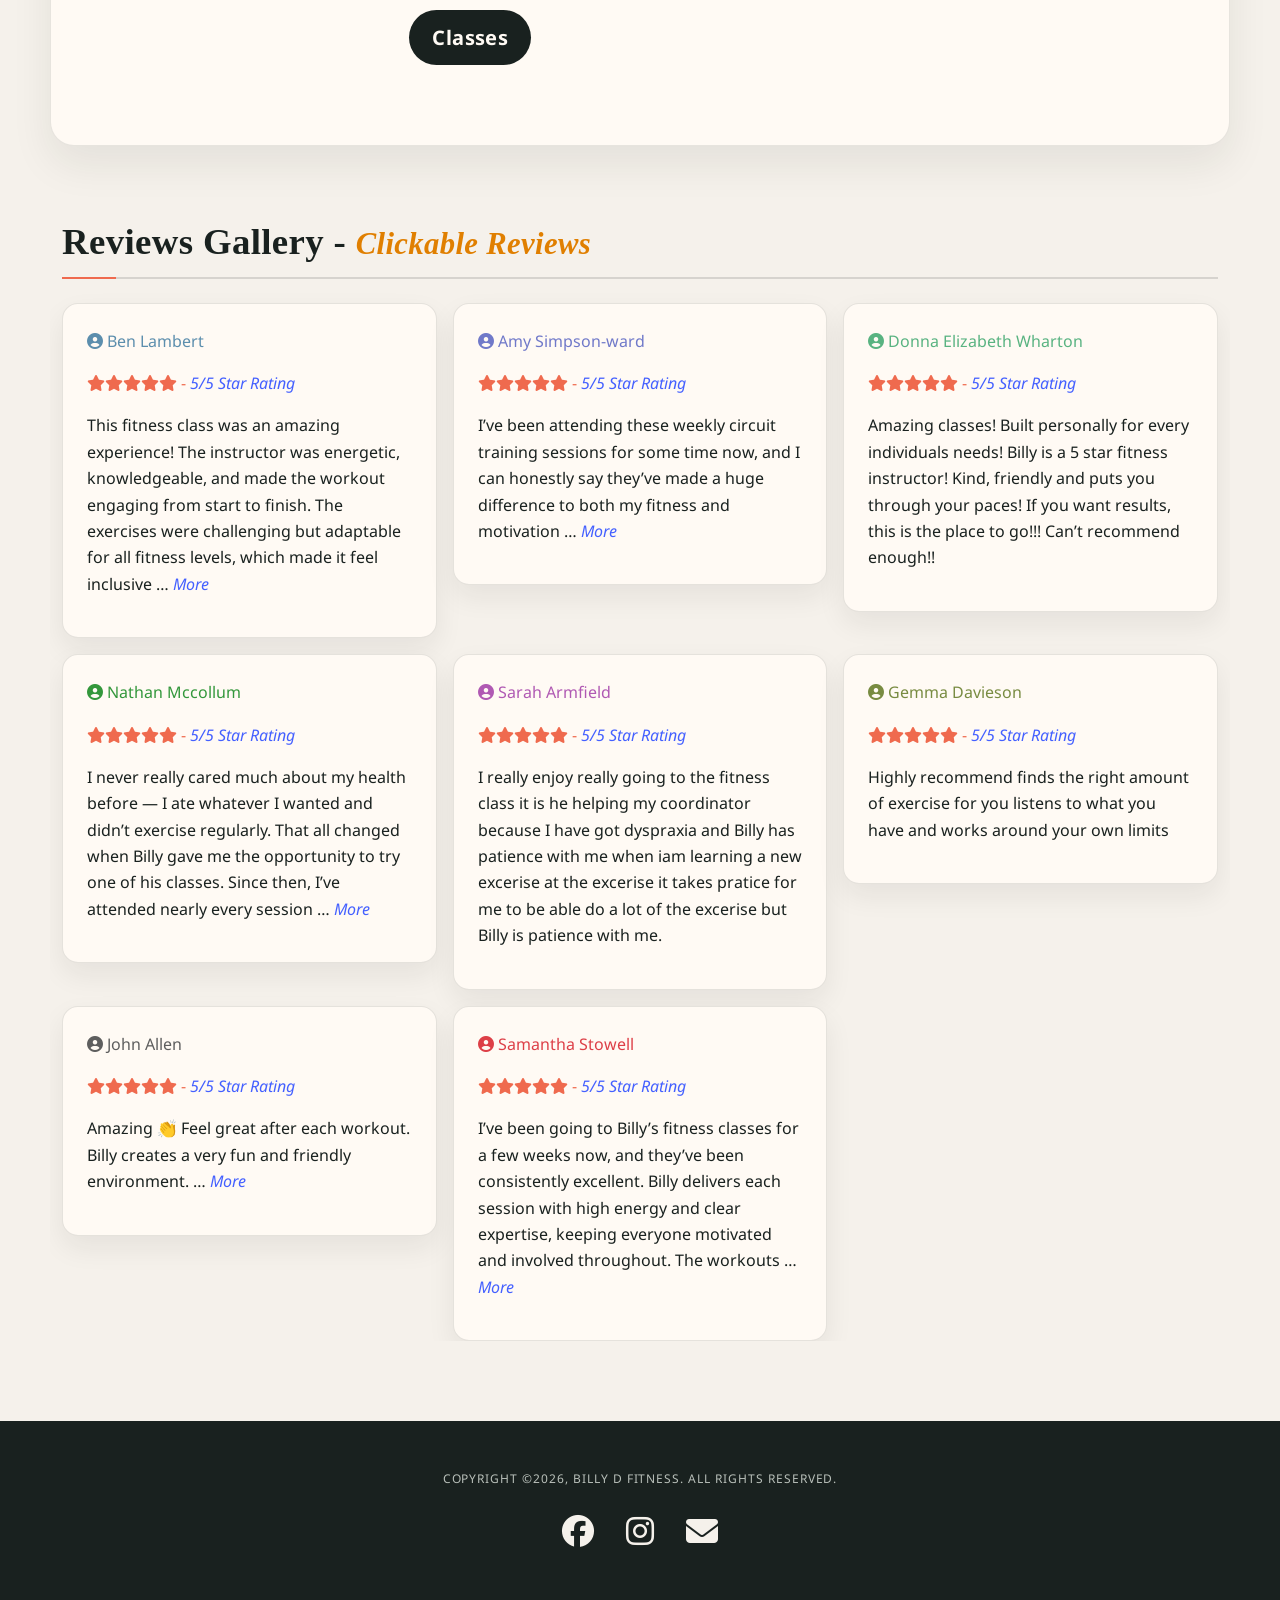
==== commit f713a316: "Remv: hero & update CSS" ====
--- a/index.html
+++ b/index.html
@@ -74,7 +74,6 @@
     </header>
 
     <main style="overflow-x: hidden;">
-        <div data-bg="https://res.cloudinary.com/dcos20qus/image/upload/v1777818998/94e450a5582f051aad15f8cc7bbd7d28.webp" class="background-image mt-4" style="background-image: url(https://res.cloudinary.com/dcos20qus/image/upload/v1777818998/94e450a5582f051aad15f8cc7bbd7d28.webp);"></div>
         <br>
         <div class="logo-container fade">
             <img loading="lazy" class="intro-image" src="https://res.cloudinary.com/dcos20qus/image/upload/v1777821775/c7a8649a28d0fb8f738e61accf468829.webp" alt="a picture of billy d stood looking great as a result of his fitness lifestyle"></img>
--- a/assets/css/body.css
+++ b/assets/css/body.css
@@ -2,12 +2,141 @@
     margin: 0;
     padding: 0;
     overflow-x: hidden;
+    background: #f5f1eb;
+    color: #19211f;
+    font-family: "Noto Sans", sans-serif;
+    line-height: 1.65;
+}
+::selection{
+    background: #ef6a4e;
+    color: #fffaf4;
+}
+main{
+    padding-top: 72px;
+}
+.container{
+    max-width: 1180px;
+}
+.background-image {
+    height: clamp(260px, 42vw, 520px);
+    margin: 0 !important;
+    background-color: #d9d1c6;
+    background-position: center;
+    background-size: cover;
+    border-radius: 0 0 28px 28px;
+    overflow: hidden;
+    box-shadow: 0 18px 45px rgba(25, 33, 31, .12);
+}
+.background-image::before {
+    background: linear-gradient(90deg, rgba(25, 33, 31, .38), rgba(25, 33, 31, .04) 62%, rgba(25, 33, 31, .22));
 }
 .main-content{
-    margin-top: 4rem;
-    padding: 30px;
-    padding-top: 50px;
-    padding-bottom: 100px;
+    margin-top: 0;
+    padding: 92px 30px;
+    gap: 1rem;
+}
+.main-content > p,
+.main-content > h1,
+.main-content > h2,
+.main-content > h3{
+    max-width: 820px;
+}
+.logo-container{
+    max-width: 1180px;
+    margin: 3rem auto;
+    padding: clamp(28px, 5vw, 68px);
+    gap: clamp(28px, 6vw, 90px);
+    background: #fffaf4;
+    border: 1px solid rgba(25, 33, 31, .1);
+    border-radius: 24px;
+    box-shadow: 0 18px 42px rgba(25, 33, 31, .08);
+}
+.intro-image{
+    width: min(31%, 300px);
+    border-radius: 18px;
+    box-shadow: 14px 14px 0 #ef6a4e;
+}
+.introduction-text{
+    max-width: 620px;
+}
+.introduction-text p{
+    max-width: 580px;
+}
+.bio{
+    width: min(100%, 820px);
+    padding: clamp(24px, 5vw, 48px);
+    border: 1px solid rgba(25, 33, 31, .12);
+    border-radius: 18px;
+    background: #fffaf4;
+    box-shadow: 0 14px 35px rgba(25, 33, 31, .07);
+}
+.maps{
+    width: min(100% - 32px, 1180px);
+    padding: 8px;
+    border: 1px solid rgba(25, 33, 31, .12);
+    border-radius: 20px;
+    background: #fffaf4;
+    overflow: hidden;
+}
+.maps iframe{
+    max-width: 100%;
+    border-radius: 14px;
+}
+.title-jazz{
+    margin: 0 0 1rem;
+    padding: 14px 20px;
+    color: #19211f;
+    background: transparent;
+    border-left: 5px solid #ef6a4e;
+    text-align: left;
+    font-size: clamp(1.45rem, 3vw, 2.3rem);
+    letter-spacing: .01em;
+}
+.em-span,
+.title-jazz em{
+    color: #d9573d !important;
+}
+.btn{
+    border: 0;
+    border-radius: 999px;
+    padding: .78rem 1.45rem;
+    background: #19211f;
+    color: #fffaf4;
+    font-weight: 700;
+    letter-spacing: .02em;
+    transition: transform .2s ease, background .2s ease, box-shadow .2s ease;
+}
+.btn:hover,
+.btn:focus-visible{
+    background: #ef6a4e;
+    color: #fffaf4;
+    transform: translateY(-2px);
+    box-shadow: 0 10px 20px rgba(25, 33, 31, .16);
+}
+.nice-box{
+    min-height: 0;
+    padding: 28px;
+    border: 1px solid rgba(25, 33, 31, .11);
+    border-radius: 18px;
+    background: #fffaf4;
+    box-shadow: 0 14px 35px rgba(25, 33, 31, .07);
+}
+.nice-box .title-jazz{
+    width: 100%;
+}
+.whatsapp-bubble{
+    width: 56px;
+    height: 56px;
+    right: 24px;
+    bottom: 24px;
+    background: #19211f;
+    box-shadow: 0 10px 25px rgba(25, 33, 31, .2);
+}
+.whatsapp-bubble a{ color: #6ee7a0 !important; }
+.main-content{
+    margin-top: 0;
+    padding: 92px 30px;
+    padding-bottom: 92px;
     text-align: center;
     display: flex;
     justify-content: center;
@@ -16,12 +145,11 @@
     /* background-color: rgb(238, 236, 231); */
 }
 .background-image {
-    background-color: #cccccc; /* Used if the image is unavailable */
-    height: 300px; /* You must set a specified height */
-    background-position-y: top;
+    background-color: #d9d1c6;
+    height: clamp(260px, 42vw, 520px);
     background-position: center; /* Center the image */
-    background-repeat: no-repeat; /* Do not repeat the image */
-    background-size: contain;
+    background-repeat: no-repeat;
+    background-size: cover;
     display: flex;
     justify-content: center;
     align-items: center;
@@ -35,21 +163,28 @@
     left: 0;
     right: 0;
     bottom: 0;
-    background: linear-gradient(90deg,rgba(255, 255, 255, 0.1) 0%, rgba(255, 255, 255, 0.411) 40%,rgba(255, 255, 255, 0.39) 60%, rgba(255, 255, 255, 0.1) 100%);
+    background: linear-gradient(90deg, rgba(25, 33, 31, .38), rgba(25, 33, 31, .04) 62%, rgba(25, 33, 31, .22));
     pointer-events: none;
 }
 .intro-image{
     width: 25%;
     height: auto;
+    border-radius: 18px;
+    box-shadow: none;
 }
 .logo-container{
-    margin-top: 25px;
-    display: flex;
-    flex-direction: column;
-    justify-content: center;
-    align-items: center;
-    padding: 10px;
-    gap: 50px;
+    margin: 3rem auto;
+    display: flex;
+    flex-direction: column;
+    justify-content: center;
+    align-items: center;
+    padding: clamp(32px, 5vw, 68px);
+    gap: clamp(32px, 6vw, 90px);
+    max-width: 1180px;
+    background: #fffaf4;
+    border: 1px solid rgba(25, 33, 31, .1);
+    border-radius: 24px;
+    box-shadow: 0 18px 42px rgba(25, 33, 31, .08);
 }
 .row-container{
     display: flex;
@@ -98,9 +233,10 @@
     display: flex;
     justify-content: center;
     align-items: center;
-    border: 2px solid darkslategray;
-    border-radius: 18px;
-    background-color: #f5f5f5;
+    border: 1px solid rgba(25, 33, 31, .12);
+    border-radius: 20px;
+    padding: 8px;
+    background-color: #fffaf4;
 }
 .bio-container{
     display: flex;
@@ -109,9 +245,12 @@
 }
 .bio{
     text-align: start !important;
-    padding: 25px;
-    border: 1px darkslategray solid;
-    border-radius: 12px;
+    width: min(100%, 820px);
+    padding: clamp(28px, 5vw, 48px);
+    border: 1px solid rgba(25, 33, 31, .12);
+    border-radius: 18px;
+    background: #fffaf4;
+    box-shadow: 0 14px 35px rgba(25, 33, 31, .07);
 
 }
 .bio ul{
@@ -129,23 +268,38 @@
 /* EXTRAS */
 
 .title-jazz{
-    background: linear-gradient(90deg, rgba(0, 0, 0, 0) 0%, rgba(0, 0, 0, 0) 20%, rgba(0, 0, 0, 0) 60%, rgba(0, 0, 0, 0.1) 100%);
-    padding: 25px;
-    text-align: center;
+    margin: 0 0 1rem;
+    padding: 0 0 12px;
+    color: #19211f;
+    background: transparent;
+    text-align: left;
     width: 100%;
-    border-left: solid 2px rgb(224, 127, 0)
+    border-left: 0;
+    border-bottom: 2px solid rgba(25, 33, 31, .14);
+    position: relative;
+}
+.title-jazz::after{
+    content: "";
+    position: absolute;
+    left: 0;
+    bottom: -2px;
+    width: 54px;
+    height: 2px;
+    background: #ef6a4e;
 }
 .nice-box{
-    padding: 8px;
-    padding-left: 10px;
-    padding-right: 10px;
+    padding: 34px clamp(24px, 4vw, 44px);
     display: flex;
     flex-direction: column;
     justify-content: top;
     align-items: center;
     text-align: center;
-    min-height: 500px;
+    min-height: 0;
     flex-grow: 1;
+    border: 1px solid rgba(25, 33, 31, .11);
+    border-radius: 18px;
+    background: #fffaf4;
+    box-shadow: 0 14px 35px rgba(25, 33, 31, .07);
 }
 .btn{
     transition: box-shadow ease-in-out 0.25s;
@@ -158,17 +312,17 @@
 }
 .whatsapp-bubble {
     position: fixed;
-    bottom: 20px;           /* Distance from bottom - adjust as needed */
-    right: 20px;            /* Distance from right - adjust as needed */
+    bottom: 24px;
+    right: 24px;
     z-index: 1000;          /* Ensures it appears above other content */
-    width: 60px;            /* Adjust size */
-    height: 60px;
+    width: 56px;
+    height: 56px;
     border-radius: 50%;     /* Makes it circular */
     display: flex;
     align-items: center;
     justify-content: center;
-    background-color: #e9e9e9;  /* WhatsApp green */
-    box-shadow: 0 4px 12px rgba(0, 0, 0, 0.15);
+    background-color: #19211f;
+    box-shadow: 0 10px 25px rgba(25, 33, 31, .2);
     cursor: pointer;
     transition: transform 0.3s ease;
 }
@@ -181,5 +335,5 @@
     color: white;
     font-size: 36px;
     text-decoration: none;
-    margin-bottom: 3.5px;
+    margin-bottom: 3px;
 }
--- a/assets/css/header.css
+++ b/assets/css/header.css
@@ -2,19 +2,25 @@
     z-index: 999;
 }
 .navbar{
-    box-shadow: 0 4px 6px rgba(0, 0, 0, 0.3) !important;
+  padding: 14px 22px !important;
+  background: rgba(255, 250, 244, .92) !important;
+  box-shadow: 0 1px 0 rgba(25, 33, 31, .12) !important;
 }
 .nav-links-container{
     display: none;
 }
 .navbar-brand{
-    color: rgb(48, 48, 48) !important
+  color: #19211f !important;
+  font-family: "Spectral", serif;
+  font-size: 1.45rem;
+  font-weight: 700;
+  letter-spacing: -.02em;
 }
 .custom-nav-links{
     display: flex;
     justify-content: end;
     align-items: center;
-    gap: 1.5rem;
+    gap: 1.25rem;
 }
 .custom-nav-page{
     font-size: normal !important;
@@ -22,7 +28,8 @@
     position: relative;
     text-decoration: none;
     transition: color 0.25s ease-in-out;
-    color: rgb(48, 48, 48);
+    color: #19211f;
+    font-weight: 600;
 } 
 .custom-nav-page:hover{
     color: rgb(100, 100, 100);
@@ -34,7 +41,7 @@
     bottom: -3.5px;
     width: 0;
     height: 2px;
-    background: rgb(119, 119, 119);
+    background: #ef6a4e;
     transition: width 0.3s ease;
 }
 /* Make underline appear when .underline-page is added */
@@ -44,7 +51,20 @@
 
 /* Ensure text is white when .underline-page is added */
 .custom-nav-page.underline-page {
-  color: rgb(119, 119, 119) !important;
+  color: #ef6a4e !important;
+}
+.navbar-toggler{
+    border: 1px solid rgba(25, 33, 31, .22);
+    border-radius: 10px;
+    padding: 8px 10px;
+}
+.offcanvas{
+    background: #fffaf4;
+}
+.offcanvas .nav-link{
+    color: #19211f;
+    padding: .8rem 0;
+    font-weight: 600;
 }
 .custom-nav-page.underline-page::after {
   width: 100%;
--- a/assets/css/footer.css
+++ b/assets/css/footer.css
@@ -1,9 +1,10 @@
 footer{
-    padding: 35px;
+    margin-top: 5rem;
+    padding: 48px 24px;
     display: flex;
     justify-content: center;
     align-items: center;
-    background-color: white;
+    background: #19211f;
 }
 .footer-container{
     display: flex;
@@ -20,12 +21,14 @@
 .footer-link{
     text-decoration: none;
     font-size: xx-large;
-    color: grey;
+    color: #f5f1eb;
     transition: color ease-in-out 0.25s;
 }
 .footer-link:hover{
-    color: rgb(88, 88, 88);
+    color: #ef6a4e;
 }
 .copyright{
-    color: grey;
+    color: #b9c0ba;
+    font-size: .75rem;
+    letter-spacing: .08em;
 }
--- a/assets/css/brand.css
+++ b/assets/css/brand.css
@@ -1,15 +1,15 @@
 @import url('https://fonts.googleapis.com/css2?family=Noto+Sans:ital,wght@0,100..900;1,100..900&family=Spectral:ital,wght@0,200;0,300;0,400;0,500;0,600;0,700;0,800;1,200;1,300;1,400;1,500;1,600;1,700;1,800&display=swap');
 
 h1, h2, h3, h4, h5, h6{
-    font-family: "Noto Sans", serif !important;
-    font-weight: 400 !important;
+    font-family: "Spectral", serif !important;
+    font-weight: 700 !important;
     font-style: normal !important;
 }
 p{
-    font-family: "Noto Sans", serif !important;
+    font-family: "Noto Sans", sans-serif !important;
     font-weight: 400 !important;
     font-style: normal !important;
 }
 .active{
-    color: rgb(168, 148, 31) !important;
+    color: #ef6a4e !important;
 } 
--- a/assets/css/reviews.css
+++ b/assets/css/reviews.css
@@ -4,13 +4,19 @@
     align-items: center;
 }
 .review{
-    border: 1px solid darkslategray;
-    border-radius: 8px;
-    padding: 15px;
-    box-shadow: 0 4px 15px rgba(0, 0, 0, 0.2), 0 1px 3px rgba(0, 0, 0, 0.12);
+    height: 100%;
+    border: 1px solid rgba(25, 33, 31, .11);
+    border-radius: 16px;
+    padding: 24px;
+    background: #fffaf4;
+    box-shadow: 0 12px 28px rgba(25, 33, 31, .07);
     cursor: pointer;
-    min-height: fit-content;
+    transition: transform .2s ease, box-shadow .2s ease;
+}
+.review:hover{
+    transform: translateY(-4px);
+    box-shadow: 0 18px 32px rgba(25, 33, 31, .12);
 }
 .rating{
-    color: gold !important;
+    color: #ef6a4e !important;
 }
--- a/assets/css/responsive_elements.css
+++ b/assets/css/responsive_elements.css
@@ -6,7 +6,6 @@
         display: block !important;
     }
     .logo-container{
-        margin-top: 25px;
         display: flex;
         flex-direction: row;
     }
@@ -21,7 +20,14 @@
     }
 }
 @media(max-width: 500px){
+    main{ padding-top: 66px; }
+    .navbar{ padding: 12px 16px !important; }
+    .background-image{ border-radius: 0 0 18px 18px; }
+    .logo-container{ margin: 1.5rem 12px; }
+    .intro-image{ box-shadow: none; }
+    .main-content{ padding: 56px 20px; }
     .nice-box{
         width: 100vw;
+        border-radius: 0;
     }
 }
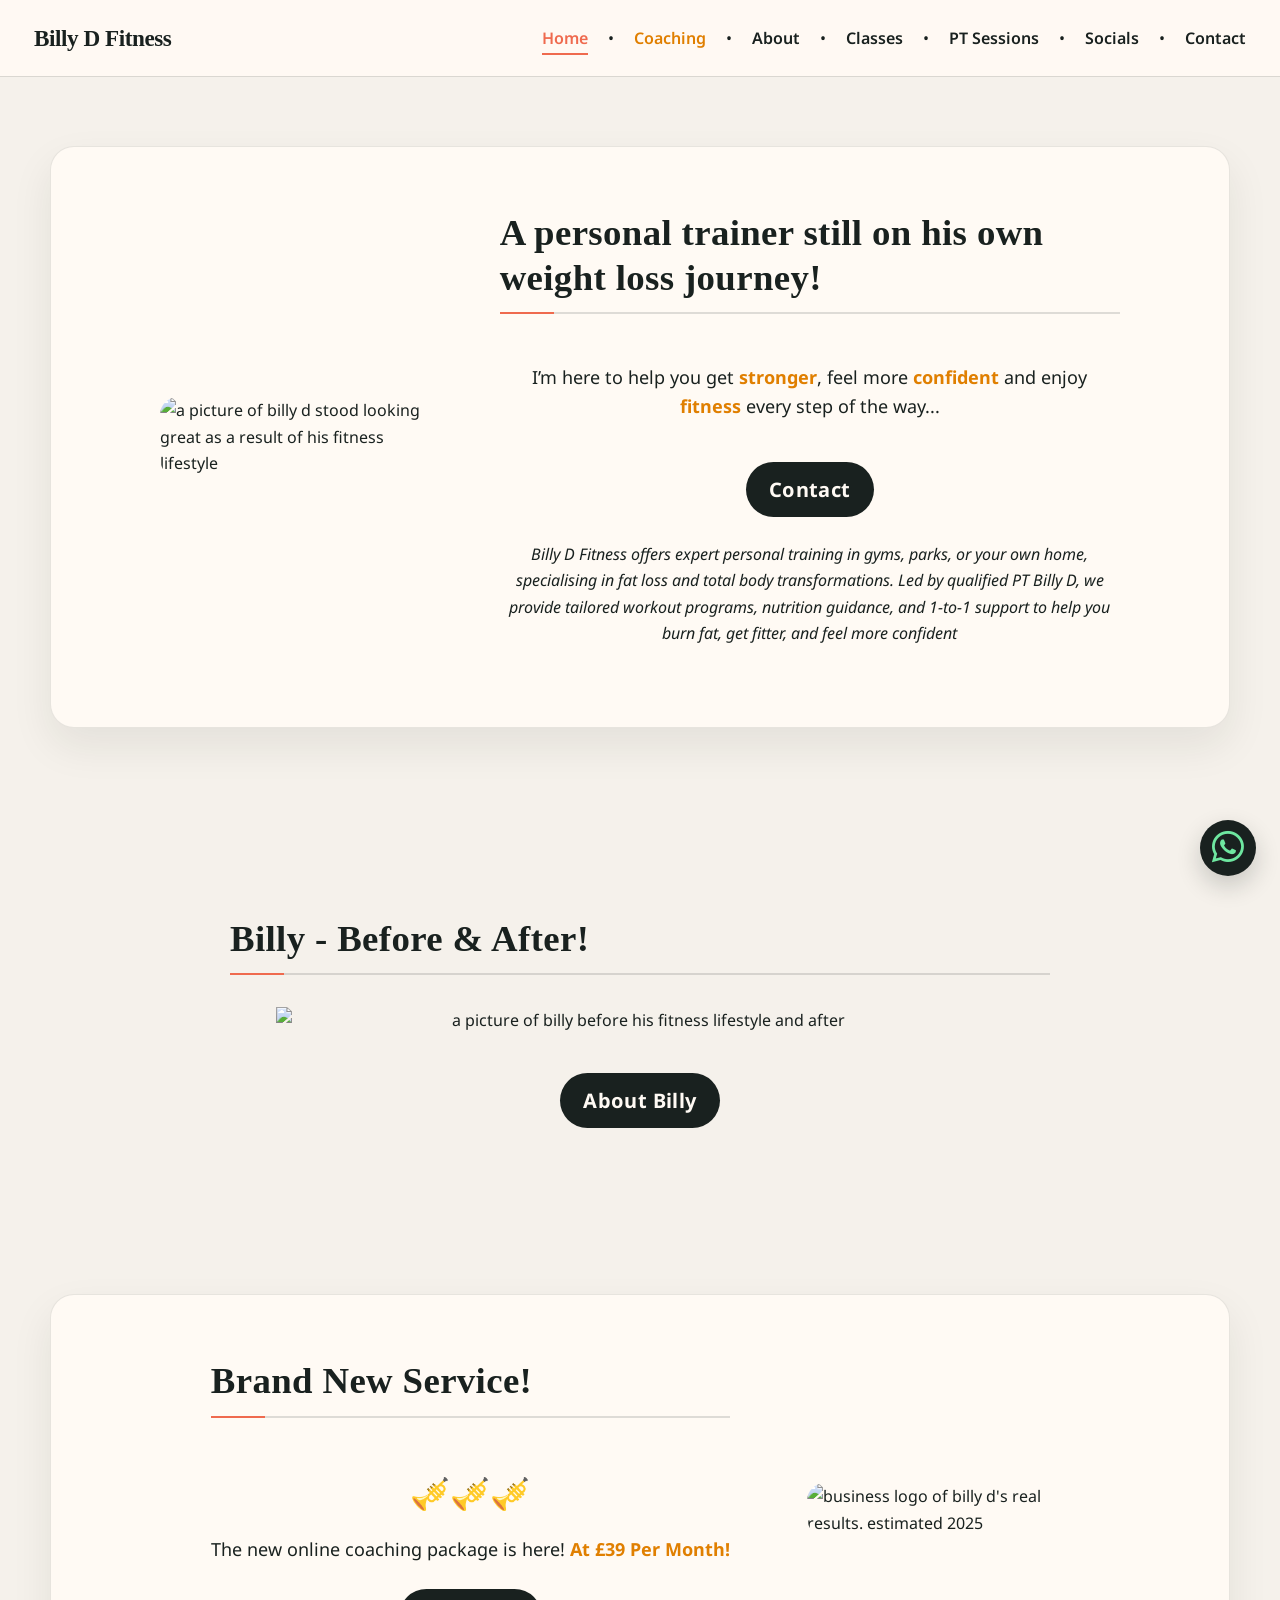
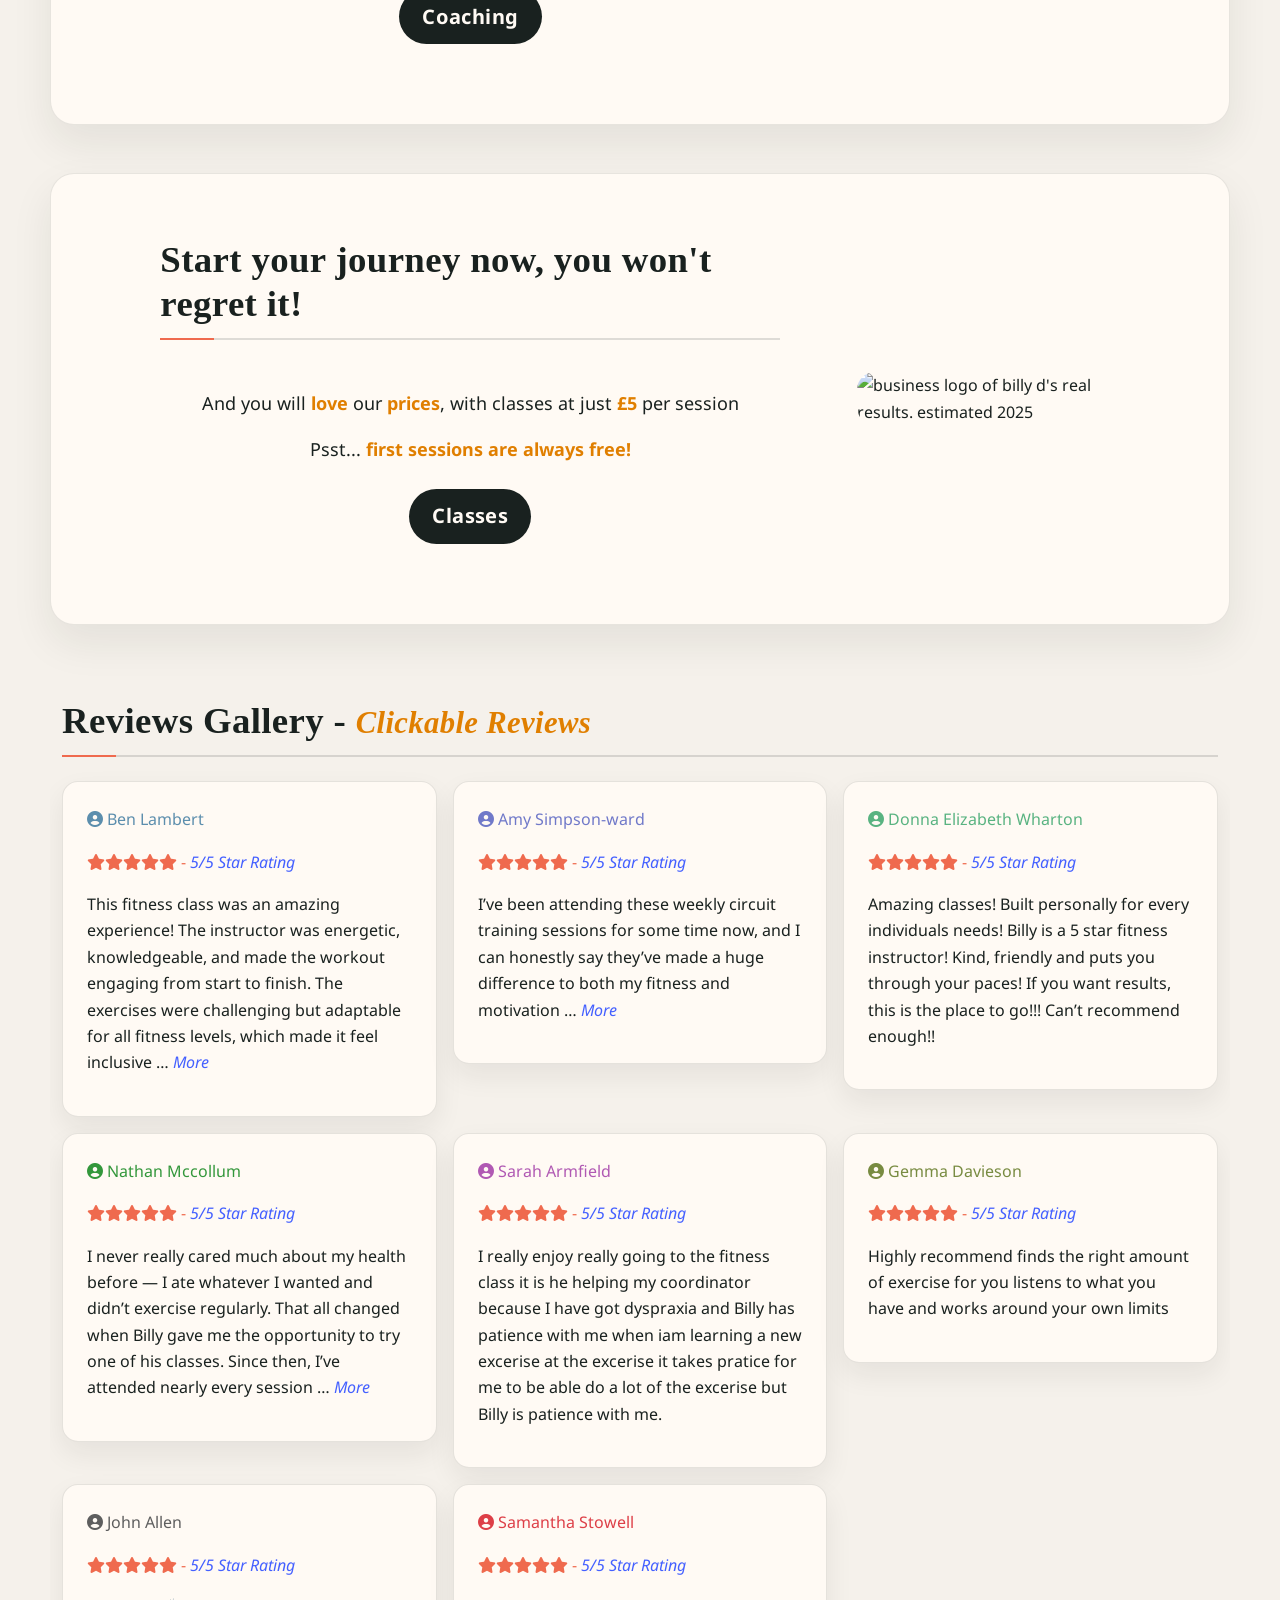
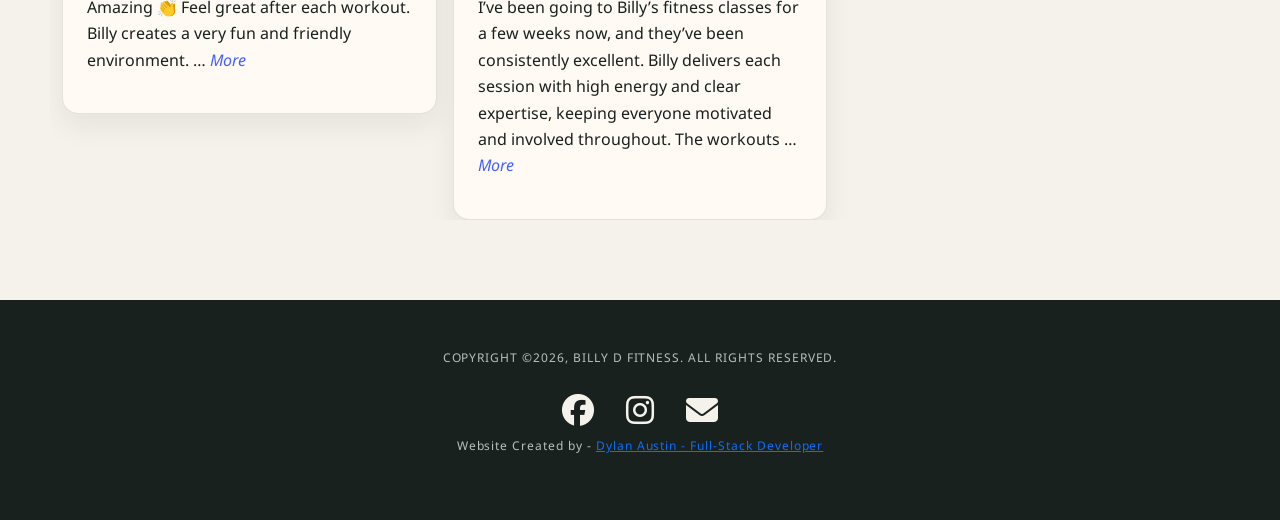
==== commit d50d43d9: "add Coaching page and update nav and footer" ====
--- a/index.html
+++ b/index.html
@@ -32,6 +32,7 @@
                 <div class="nav-links-container">
                     <div class="custom-nav-links">
                         <a class="custom-nav-page underline-page" href="index.html">Home</a> •
+                        <a class="custom-nav-page" href="pages/coaching.html" style="color: rgb(224, 127, 0);">Coaching</a> •
                         <a class="custom-nav-page" href="pages/about.html">About</a> •
                         <a class="custom-nav-page" href="pages/classes.html">Classes</a> •
                         <a class="custom-nav-page" href="pages/ptsessions.html">PT Sessions</a> •
@@ -52,6 +53,9 @@
                         <a class="nav-link active" aria-current="page" href="index.html">Home</a>
                     </li>
                     <li class="nav-item">
+                        <a class="nav-link" href="pages/coaching.html" style="color: rgb(224, 127, 0)">Coaching</a>
+                    </li>
+                    <li class="nav-item">
                         <a class="nav-link" href="pages/about.html">About</a>
                     </li>
                     <li class="nav-item">
@@ -76,7 +80,7 @@
     <main style="overflow-x: hidden;">
         <br>
         <div class="logo-container fade">
-            <img loading="lazy" class="intro-image" src="https://res.cloudinary.com/dcos20qus/image/upload/v1777821775/c7a8649a28d0fb8f738e61accf468829.webp" alt="a picture of billy d stood looking great as a result of his fitness lifestyle"></img>
+            <img loading="lazy" class="intro-image" src="https://res.cloudinary.com/dcos20qus/image/upload/v1790927518/1b427cb488b13a913cca5938ddb0d518.webp" alt="a picture of billy d stood looking great as a result of his fitness lifestyle"></img>
             <div class="introduction-text">
                 <h2 class="title-jazz">A personal trainer still on his own weight loss journey!</h2>
                 <hr>
@@ -92,6 +96,19 @@
             <a href="pages/about.html" class="btn btn-lg btn-secondary mt-4">About Billy</a>
         </div>
         <br>
+        <!-- Double column section for new online coaching packages -->
+         <div class="logo-container fade">
+            <div class="introduction-text">
+                <h2 class="title-jazz">Brand New Service!</h2>
+                <hr>
+                <p style="font-size: xx-large;">🎺🎺🎺</p>
+                <p style="font-size: large;">The new online coaching package is here! <strong style="color: rgb(224, 127, 0);">At £39 Per Month!</strong>
+                    <br>
+                <a href="pages/classes.html" class="btn btn-lg btn-secondary mt-4">Coaching</a>
+            </div>
+            <img loading="lazy" class="intro-image" src="https://res.cloudinary.com/dcos20qus/image/upload/v1790927471/f9cdafeadc4ee535172655f67f7f0a22.webp" alt="business logo of billy d's real results. estimated 2025"></img>
+        </div>
+        <!---->
         <div class="logo-container fade">
             <div class="introduction-text">
                 <h2 class="title-jazz">Start your journey now, you won't regret it!</h2>
@@ -212,6 +229,7 @@
                 <a class="footer-link" href="https://www.instagram.com/billydavieson/" target="_blank"><i class="fa-brands fa-instagram"></i></a>
                 <a class="footer-link" href="mailto:pt@billydfitness.com"><i class="fa-solid fa-envelope"></i></a>
             </div>
+            <p class="copyright">Website Created by - <a href="https://www.dylanaustinfullstack.co.uk/" target="_blank">Dylan Austin - Full-Stack Developer</a></p>
         </div>
     </footer>
 
